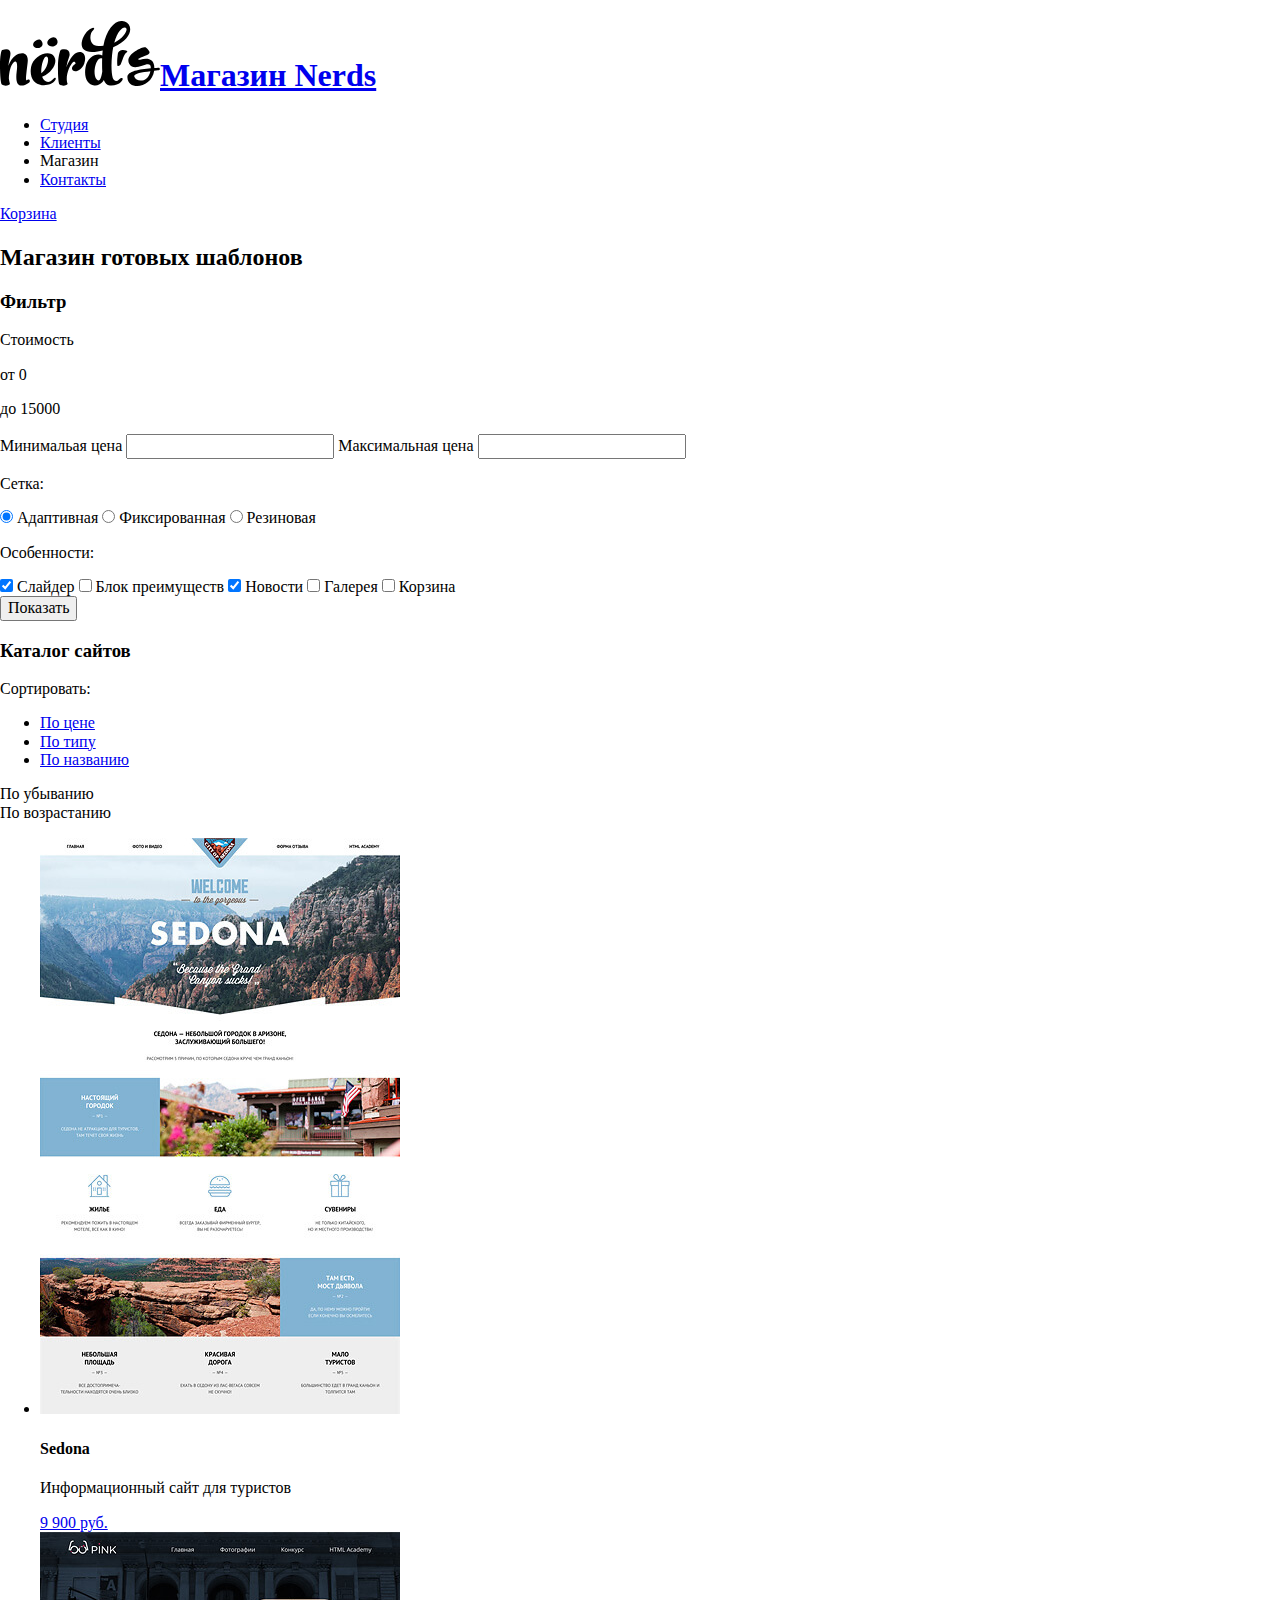
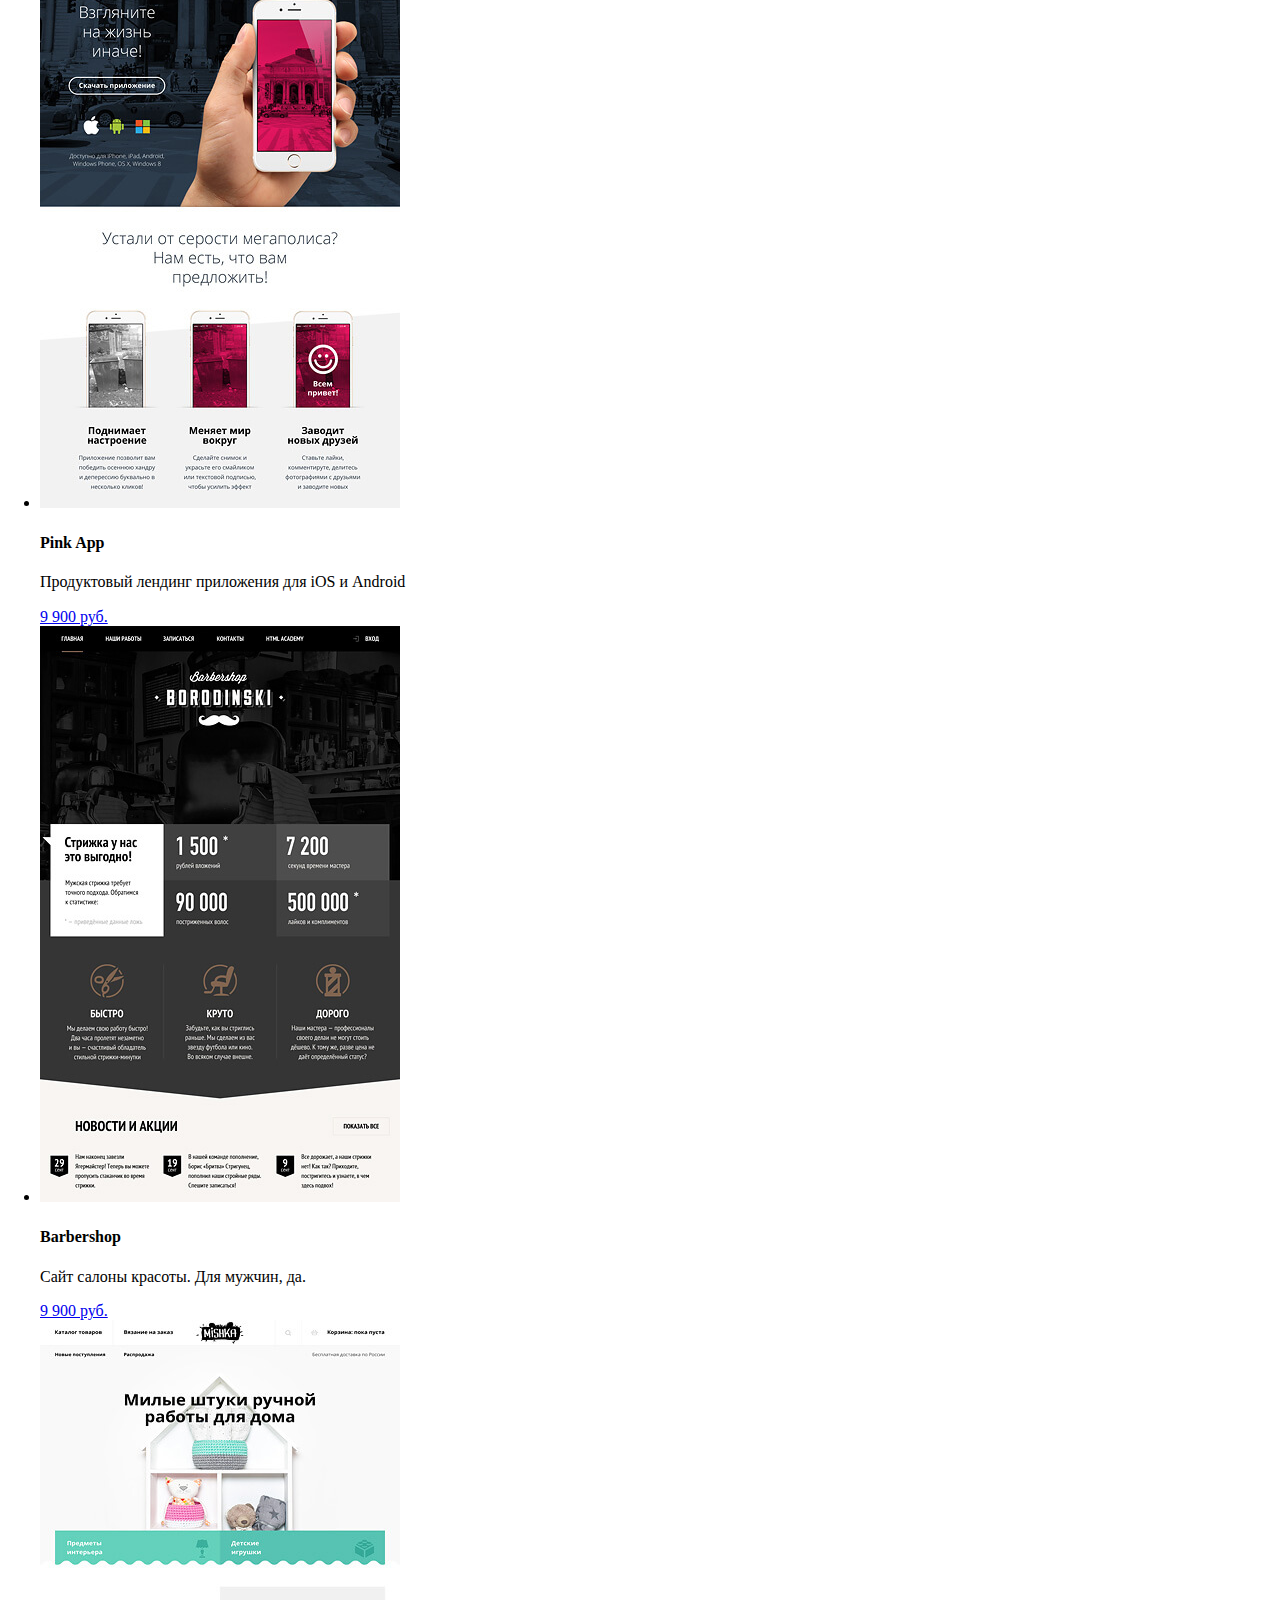
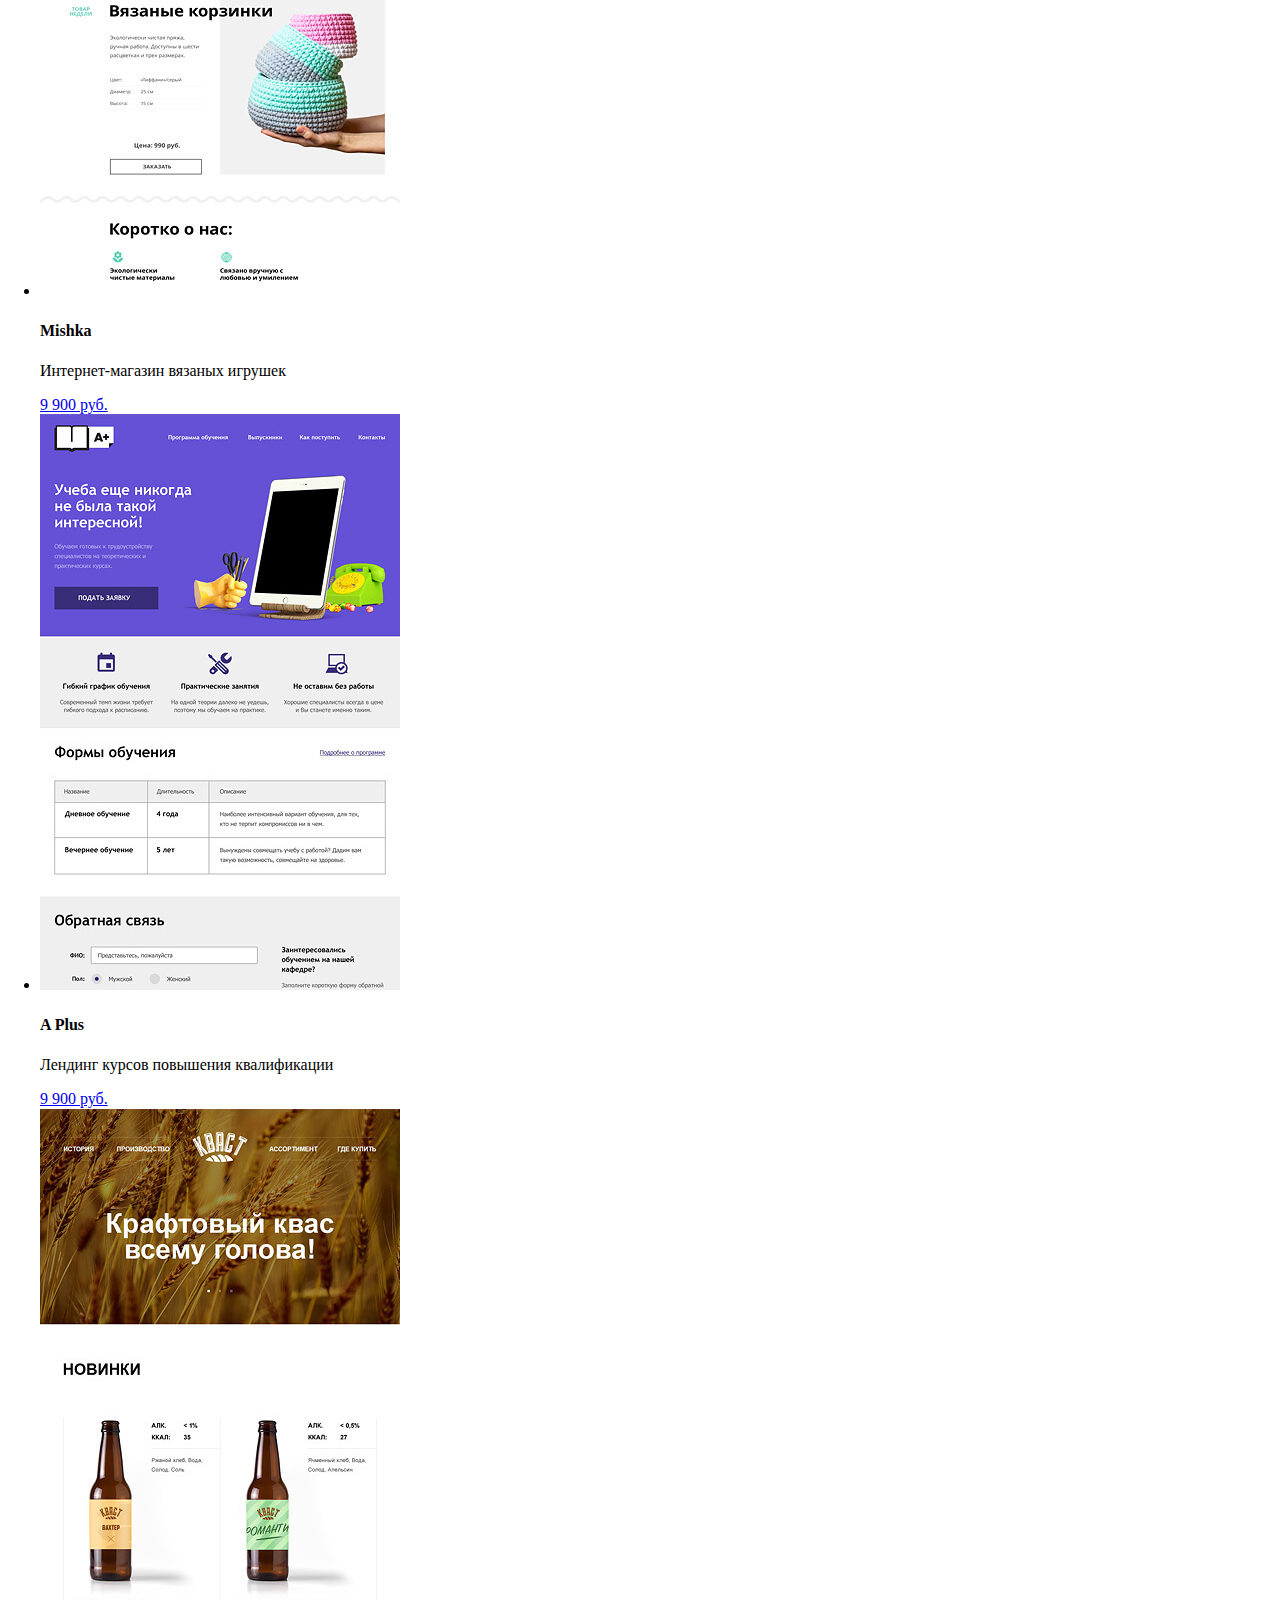
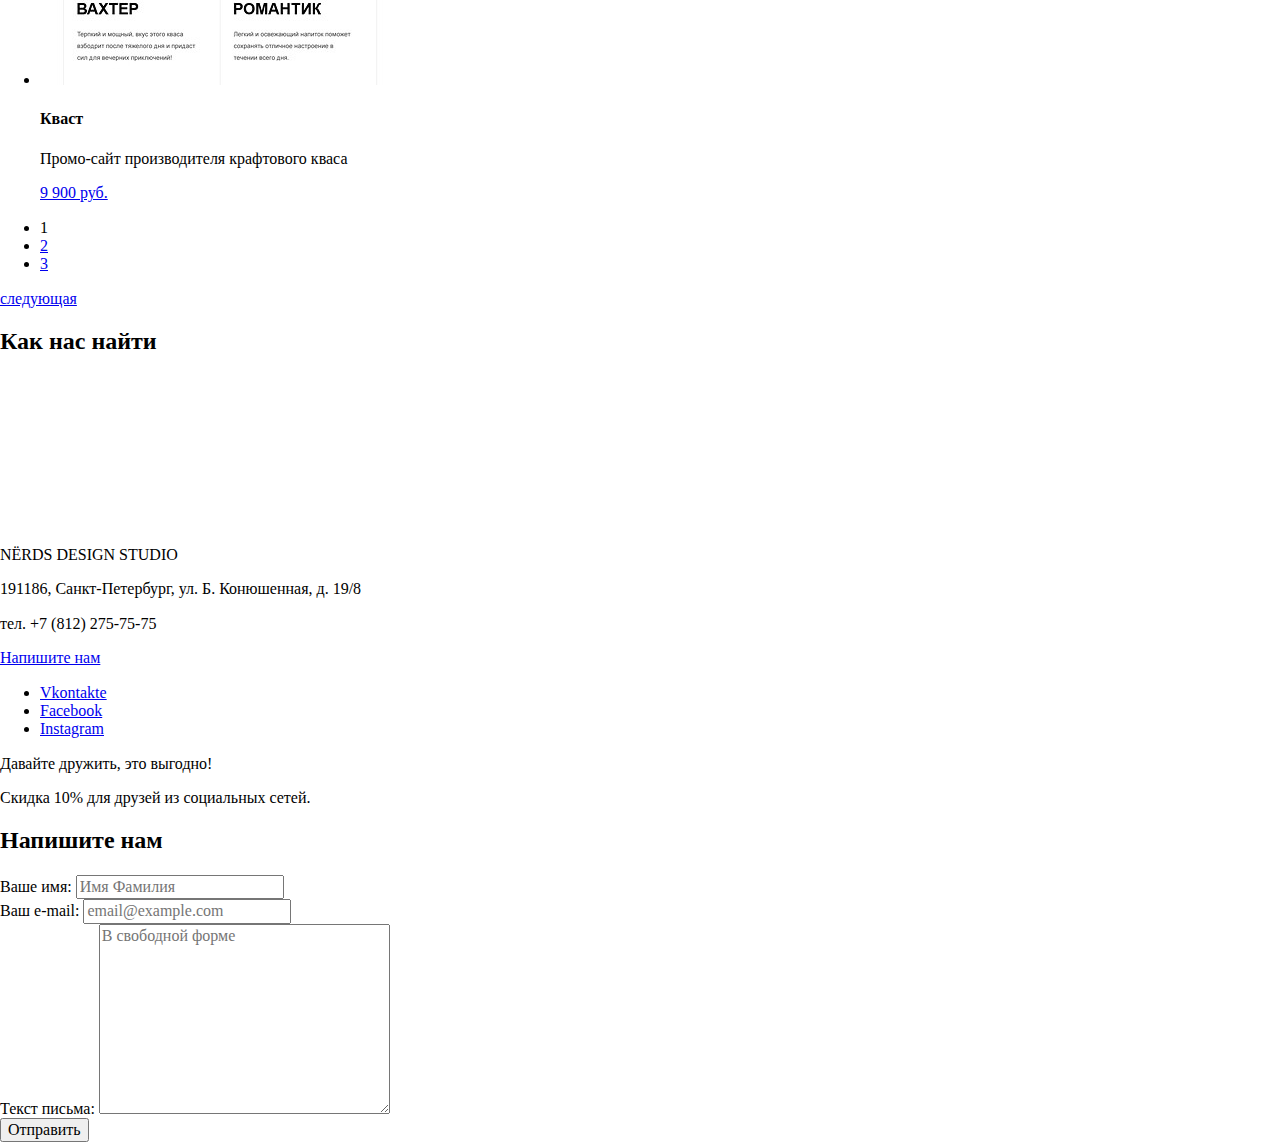
==== catalog.html @ 19f75796 "Сделал разметку" ====
<!DOCTYPE html>
<html lang="en">
<head>
  <meta charset="UTF-8">
  <title>Catalog</title>
  <link rel="stylesheet" href="css/normalize.css">
  <link rel="stylesheet" href="css/style.css">
</head>
<body>
  <header class="main-header">
    <h1 class="main-logo">
      <a href="index.html" class="main-logo-link"><img src="img/icons/nerds-logo.svg" alt="nerds"><span class="visually-hidden">Магазин Nerds</span></a>
    </h1>
    <nav class="main-navigation">
      <ul>
        <li><a href="#">Студия</a></li>
        <li><a href="#">Клиенты</a></li>
        <li><a>Магазин</a></li>
        <li><a href="#">Контакты</a></li>
      </ul>
    </nav>
    <div class="cart">
      <a href="#" class="cart-link">Корзина</a>
    </div>
    <h2 class="catalog-head">Магазин готовых шаблонов</h2>
  </header>
  <main class="catalog-main">
    <section class="filter">
      <h3 class="visually-hidden">Фильтр</h3>
      <form action="https://echo.htmlacademy.ru" method="post" class="filter-form">
        <div class="filter-block">
          <p class="filter-category-name">Стоимость</p>
          <div class="filter-price-slider">
            <div class="price-slider" id="range-slider"></div>
          </div>
          <div class="price-output">
            <p>от <span id="min-price">0</span></p>
            <p>до <span id="max-price">15000</span></p>
          </div>
          <div class="visually-hidden">
            <label for="min-price-value">Минимальая цена</label>
            <input type="text" id="min-price-value" name="min-price-value" tabindex="-1">
            <label for="max-price-value">Максимальная цена</label>
            <input type="text" id="max-price-value" name="max-price-value" tabindex="-1">
          </div>
        </div>
        <div class="filter-block">
          <p class="filter-category-name">Сетка:</p>
          <div class="filter-grid">
            <input type="radio" class="visually-hidden" id="adaptiv" name="grid" value="adaptiv" checked>
            <label for="adaptiv">Адаптивная</label>
            <input type="radio" class="visually-hidden" id="fix" name="grid" value="fix">
            <label for="fix">Фиксированная</label>
            <input type="radio" class="visually-hidden" id="elastic" name="grid" value="elastic">
            <label for="elastic">Резиновая</label>
          </div>
        </div>
        <div class="filter-block">
          <p class="filter-category-name">Особенности:</p>
          <div class="filter-features">
            <input type="checkbox" class="visually-hidden" id="slider" name="features" value="slider" checked>
            <label for="slider">Слайдер</label>
            <input type="checkbox" class="visually-hidden" id="advantages" name="features" value="advantages">
            <label for="advantages">Блок преимуществ</label>
            <input type="checkbox" class="visually-hidden" id="news" name="features" value="news" checked>
            <label for="news">Новости</label>
            <input type="checkbox" class="visually-hidden" id="gallery" name="features" value="gallery">
            <label for="gallery">Галерея</label>
            <input type="checkbox" class="visually-hidden" id="cart" name="features" value="cart">
            <label for="cart">Корзина</label>
          </div>
        </div>
        <button type="submit" class="button filter-button">Показать</button>
      </form>
    </section>
    <section class="catalog-section">
      <h3 class="visually-hidden">Каталог сайтов</h3>
      <div class="catalog-nav">
        <p>Сортировать:</p>
        <ul class="catalog-nav-block">
          <li><a href="#">По цене</a></li>
          <li><a href="#">По типу</a></li>
          <li><a href="#">По названию</a></li>
        </ul>
        <div class="sort-method">
          <div class="sort-method-top">
            <span class="visually-hidden">По убыванию</span>
          </div>
          <div class="sort-method-button">
            <span class="visually-hidden">По возрастанию</span>
          </div>
        </div>
      </div>
      <ul class="catalog-items">
        <li>
          <div class="item-head">
            
          </div>
          <div class="item-img">
            <img src="img/img-sedona.jpg" alt="Sedona" width="360" height="576">
          </div>
          <div class="item-about display-none">
            <h4 class="item-name">Sedona</h4>
            <p>Информационный сайт  для туристов</p>
            <a href="#" class="button item-button">9 900 руб.</a>
          </div>
        </li>
        <li>
          <div class="item-head">
            
          </div>
          <div class="item-img">
            <img src="img/img-pink.jpg" alt="Pink" width="360" height="576">
          </div>
          <div class="item-about display-none">
            <h4 class="item-name">Pink App</h4>
            <p>Продуктовый лендинг приложения для iOS и Android</p>
            <a href="#" class="button item-button">9 900 руб.</a>
          </div>
        </li>
        <li>
          <div class="item-head">
            
          </div>
          <div class="item-img">
            <img src="img/img-barbershop.jpg" alt="Borodinski" width="360" height="576">
          </div>
          <div class="item-about display-none">
            <h4 class="item-name">Barbershop</h4>
            <p>Сайт салоны красоты. Для мужчин, да.</p>
            <a href="#" class="button item-button">9 900 руб.</a>
          </div>
        </li>
        <li>
          <div class="item-head">
            
          </div>
          <div class="item-img">
            <img src="img/img-mishka.jpg" alt="Mishka" width="360" height="576">
          </div>
          <div class="item-about display-none">
            <h4 class="item-name">Mishka</h4>
            <p>Интернет-магазин  вязаных игрушек</p>
            <a href="#" class="button item-button">9 900 руб.</a>
          </div>
        </li>
        <li>
          <div class="item-head">
            
          </div>
          <div class="item-img">
            <img src="img/img-aplus.jpg" alt="A Plus" width="360" height="576">
          </div>
          <div class="item-about display-none">
            <h4 class="item-name">A Plus</h4>
            <p>Лендинг курсов повышения квалификации</p>
            <a href="#" class="button item-button">9 900 руб.</a>
          </div>
        </li>
        <li>
          <div class="item-head">
            
          </div>
          <div class="item-img">
            <img src="img/img-kvast.jpg" alt="КВАСТ" width="360" height="576">
          </div>
          <div class="item-about display-none">
            <h4 class="item-name">Кваст</h4>
            <p>Промо-сайт производителя крафтового кваса</p>
            <a href="#" class="button item-button">9 900 руб.</a>
          </div>
        </li>
      </ul>
      <div class="pages">
        <ul class="pages-list">
          <li class="current-page"><a>1</a></li>
          <li><a href="#">2</a></li>
          <li><a href="#">3</a></li>
        </ul>
        <a href="#" class="button next-page">следующая</a>
      </div>
    </section>
    <section class="contacts">
      <h2 class="visually-hidden">Как нас найти</h2>
      <div class="map">
        <iframe src="https://www.google.com/maps/embed?pb=!1m18!1m12!1m3!1d999.3084626864289!2d30.322612878184927!3d59.93849848960797!2m3!1f0!2f0!3f0!3m2!1i1024!2i768!4f13.1!3m3!1m2!1s0x4696310fca145cc1%3A0x42b32648d8238007!2z0JHQvtC70YzRiNCw0Y8g0JrQvtC90Y7RiNC10L3QvdCw0Y8g0YPQuy4sIDE5LzgsINCh0LDQvdC60YIt0J_QtdGC0LXRgNCx0YPRgNCzLCAxOTExODY!5e0!3m2!1sru!2sru!4v1552048610243" style="border:0" allowfullscreen></iframe>
      </div>
      <div class="write-us">
        <p>NЁRDS DESIGN STUDIO</p>
        <p>191186, Санкт-Петербург, ул. Б. Конюшенная, д. 19/8</p>
        <p>тел. +7 (812) 275-75-75</p>
        <a href="#" class="button">Напишите нам</a>
      </div>
    </section>
  </main>
  <footer class="footer">
    <ul class="footer-social footer-block">
      <li>
        <a href="#"><span class="visually-hidden">Vkontakte</span></a>
      </li>
      <li>
        <a href="#"><span class="visually-hidden">Facebook</span></a>
      </li>
      <li>
        <a href="#"><span class="visually-hidden">Instagram</span></a>
      </li>
    </ul>
    <div class="footer-block">
      <p>Давайте дружить, это выгодно!</p>
      <p>Скидка 10% для друзей из социальных сетей.</p>
    </div>
  </footer>
  <section class="modal display-none">
    <h2 class="modal-head">Напишите нам</h2>
    <form action="https://echo.htmlacademy.ru" method="post" class="modal-form">
      <div class="modal-block">
        <label for="user-name" class="madal-label">Ваше имя:</label>
        <input type="text" id="user-name" name="user-name" placeholder="Имя Фамилия" class="modal-input">
      </div>
      <div class="modal-block">
        <label for="user-email" class="modal-label">Ваш e-mail:</label>
        <input type="email" id="user-email" name="user-email" placeholder="email@example.com" class="modal-input">
      </div>
      <div class="modal-block">
        <label for="user-message" class="modal-label">Текст письма:</label>
        <textarea name="user-message" id="user-message" cols="30" rows="10" placeholder="В свободной форме"></textarea>
      </div>
      <button type="submit" class="button modal-block" id="modal-button">Отправить</button>
    </form>
  </section>
</body>
</html>
---- css/style.css ----
@import url('https://fonts.googleapis.com/css?family=Roboto:400,500,700&subset=cyrillic');
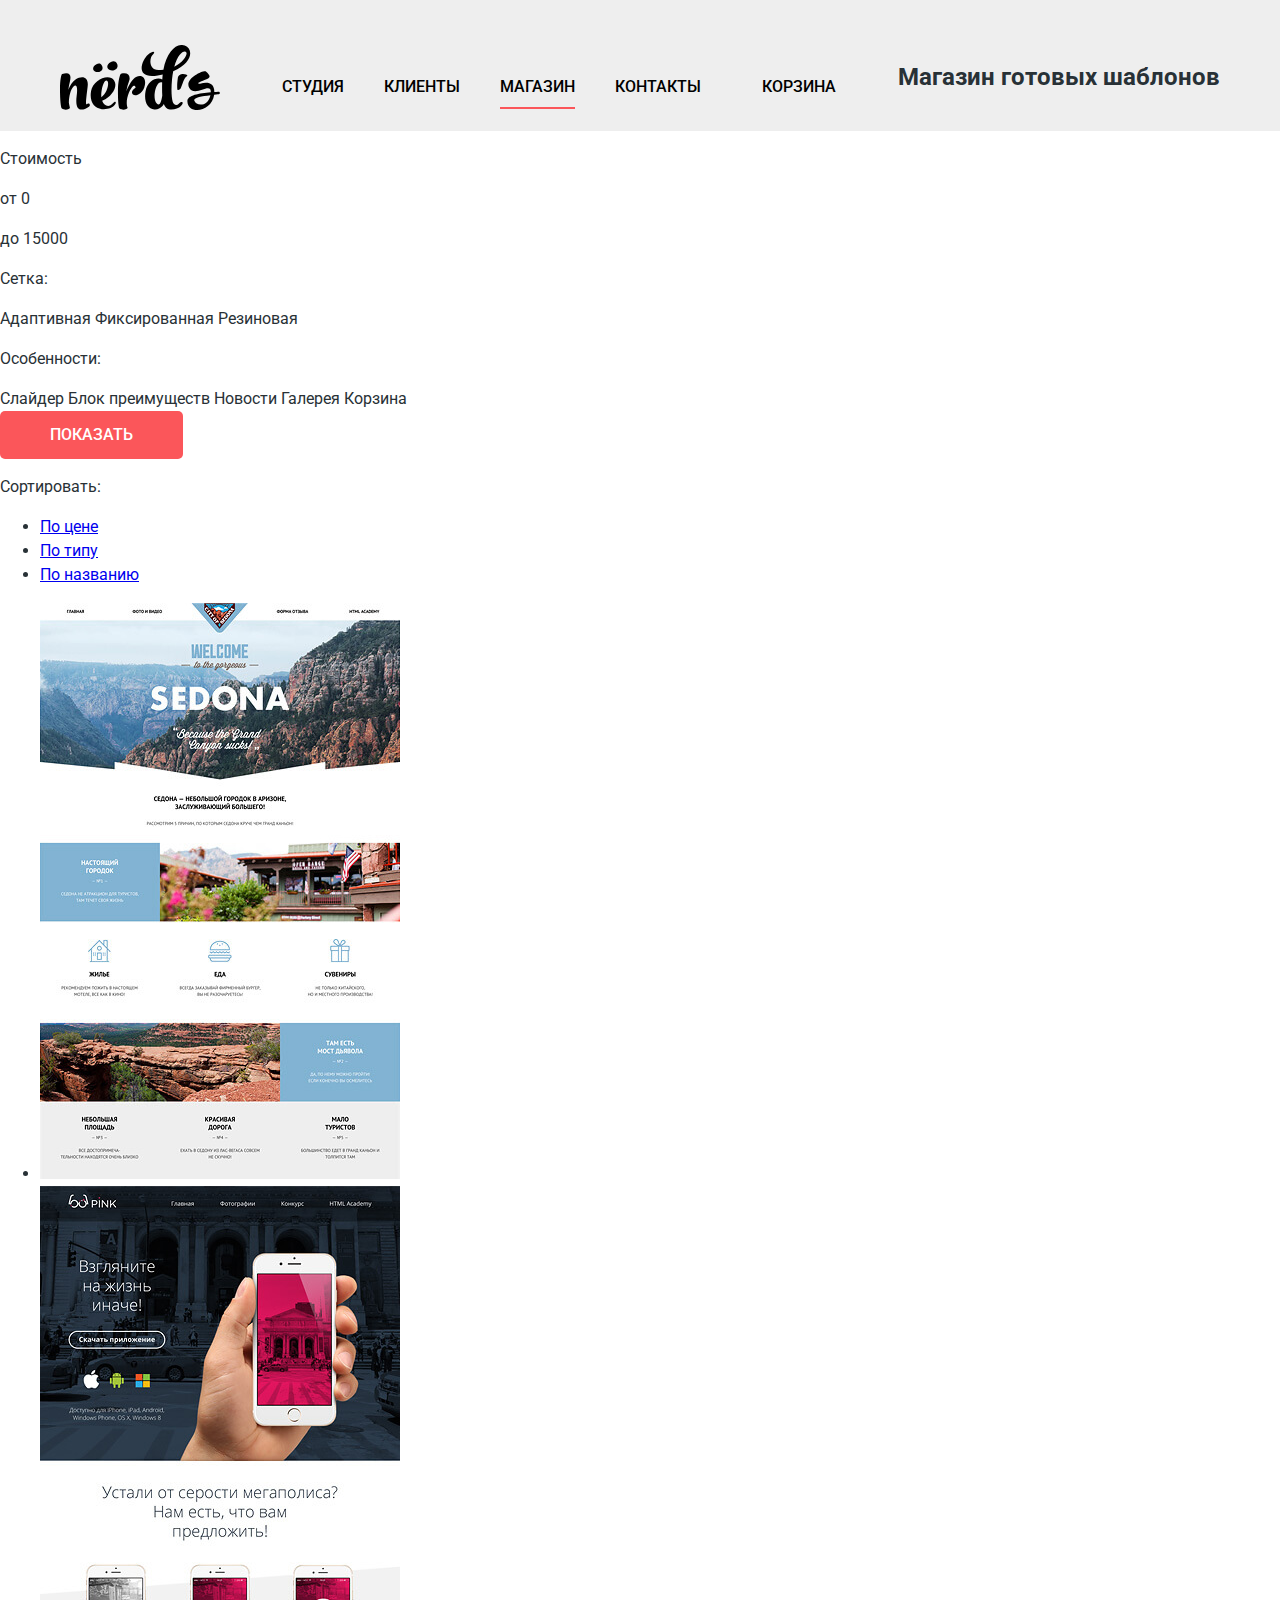
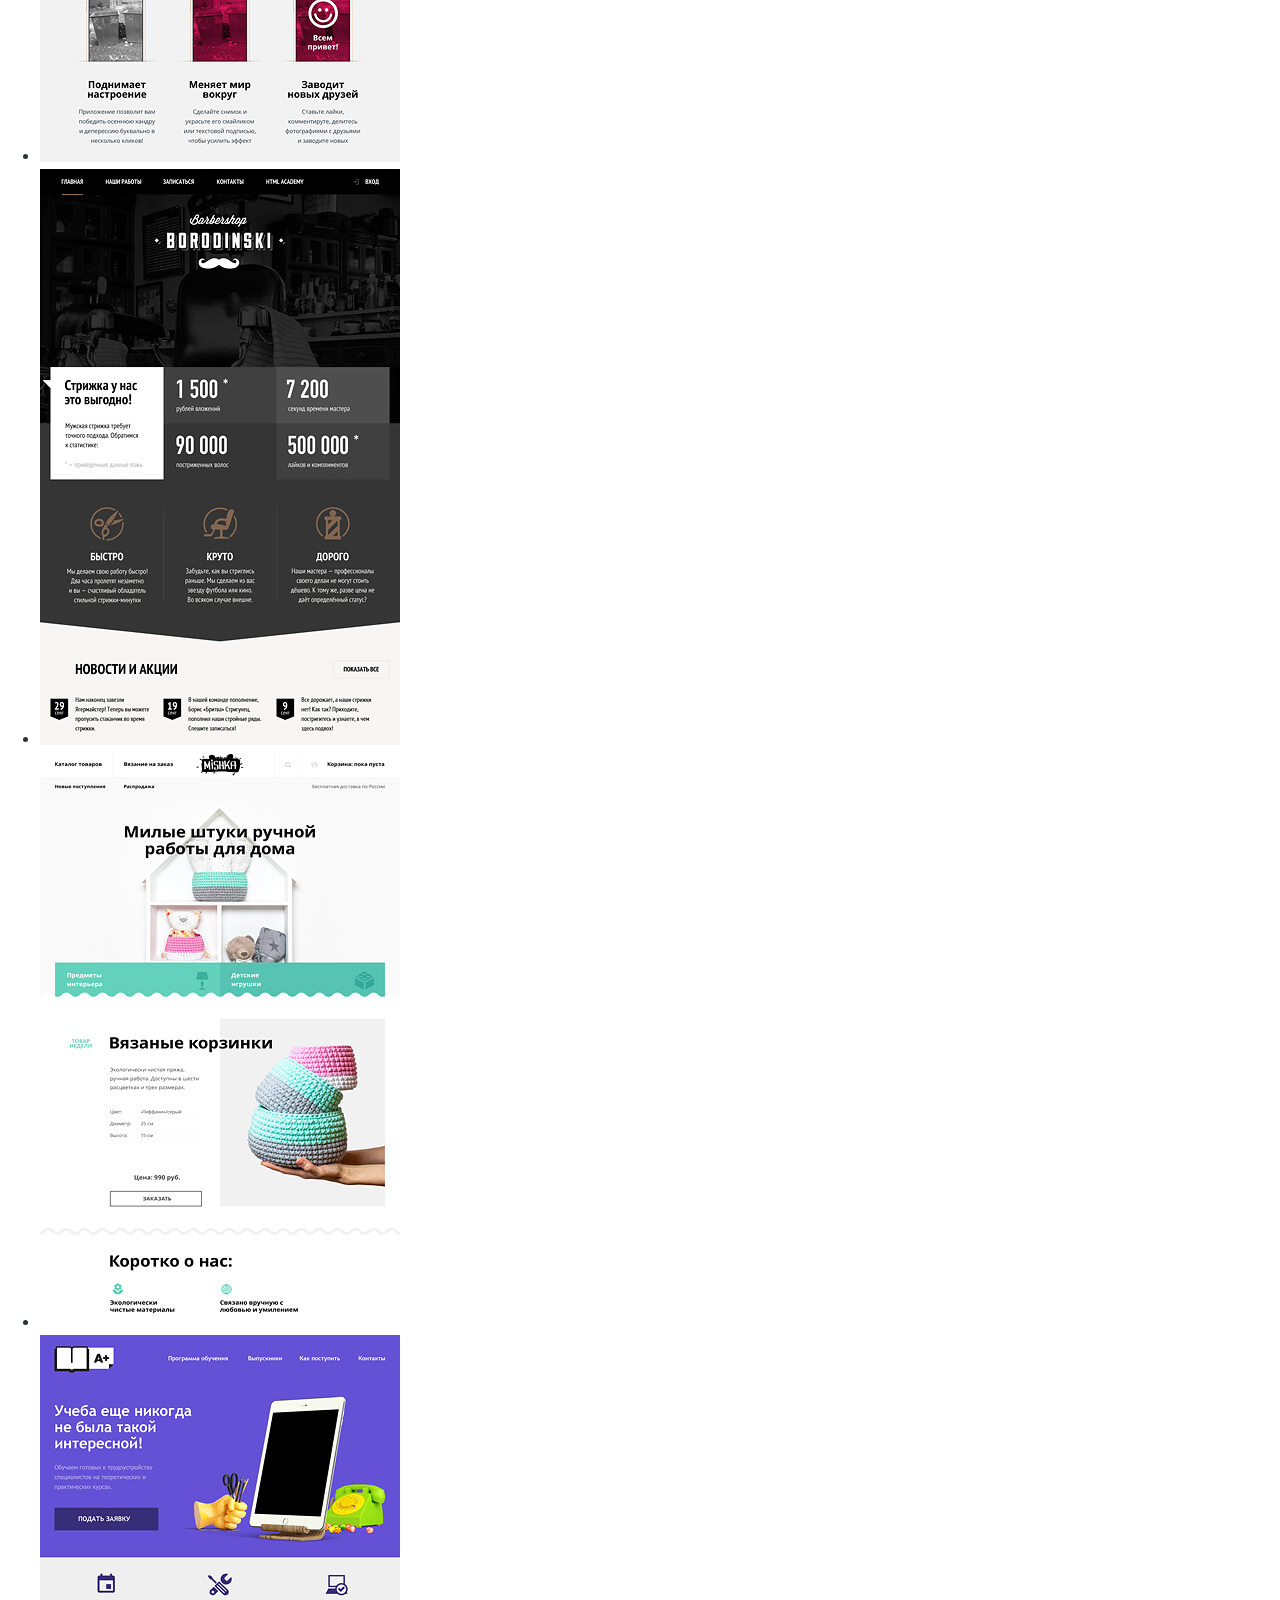
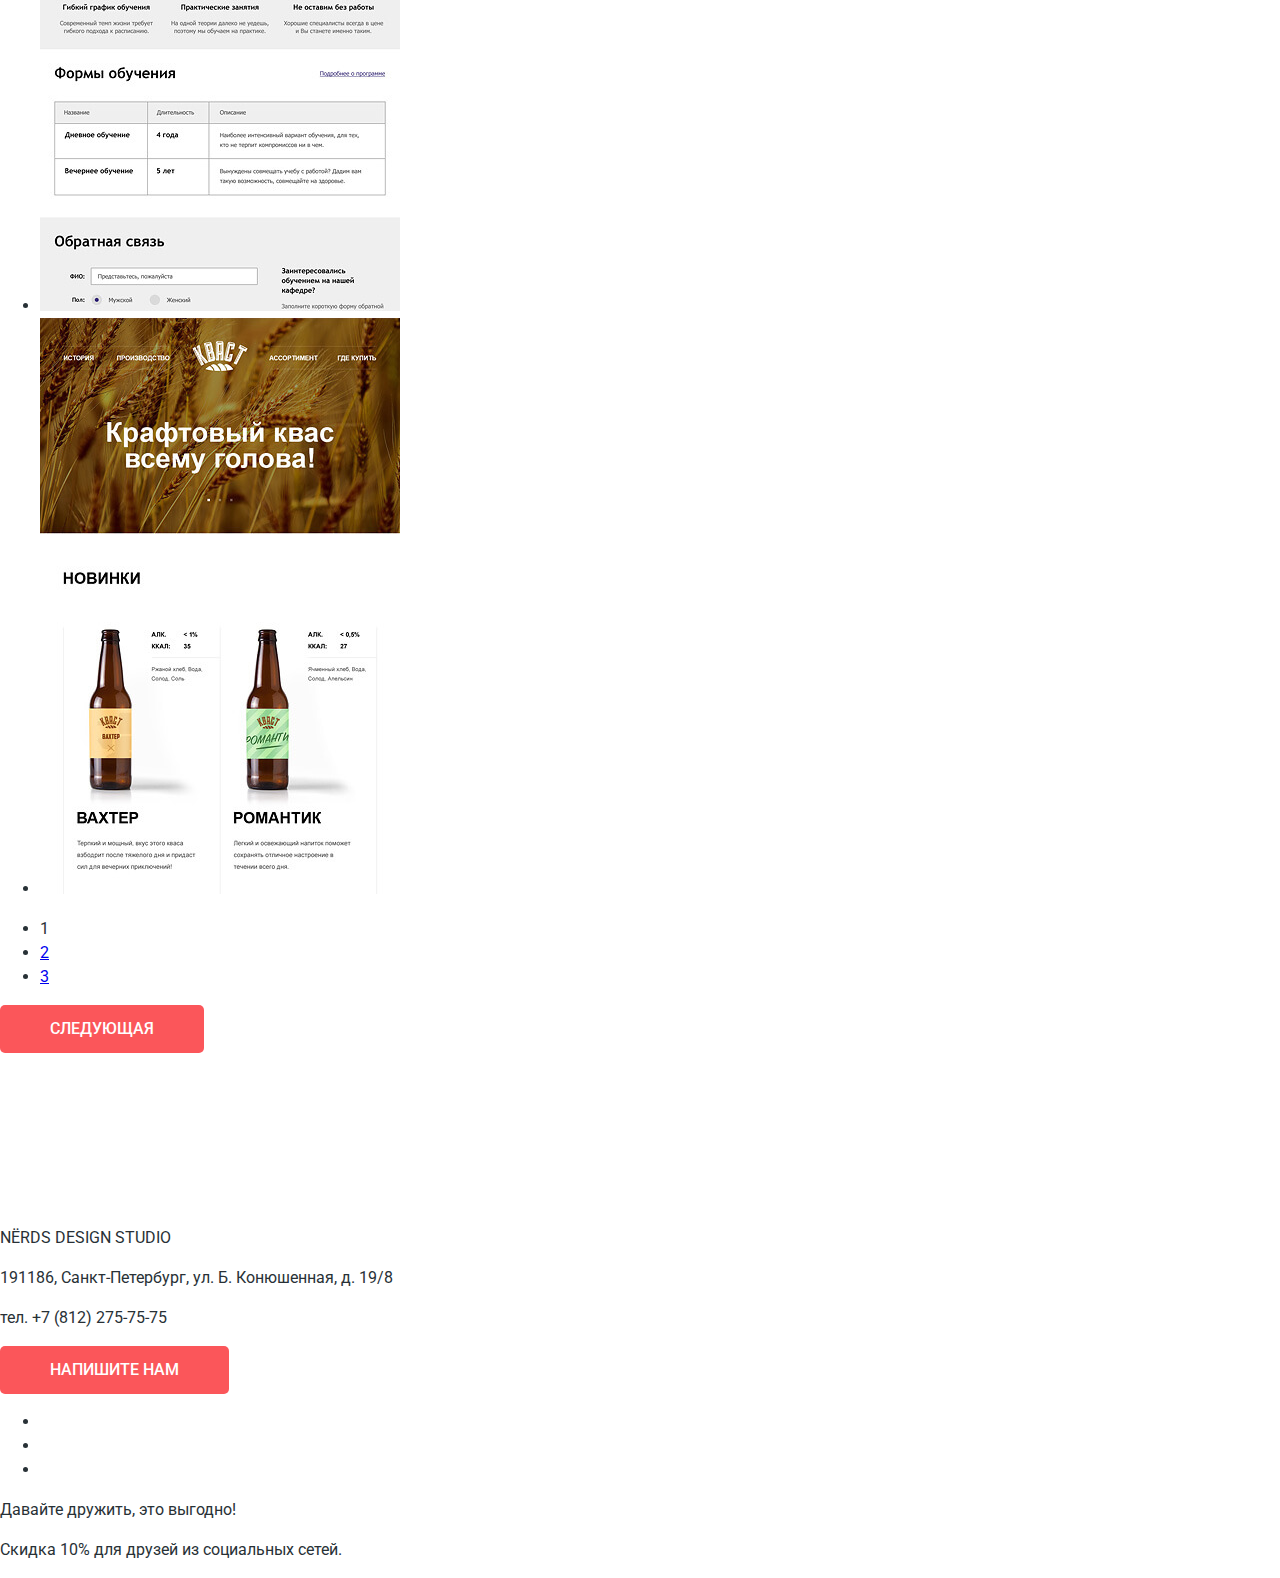
==== commit b6951f51: "Оформил шапку и слайдер" ====
--- a/catalog.html
+++ b/catalog.html
@@ -8,21 +8,23 @@
 </head>
 <body>
   <header class="main-header">
-    <h1 class="main-logo">
-      <a href="index.html" class="main-logo-link"><img src="img/icons/nerds-logo.svg" alt="nerds"><span class="visually-hidden">Магазин Nerds</span></a>
-    </h1>
-    <nav class="main-navigation">
-      <ul>
-        <li><a href="#">Студия</a></li>
-        <li><a href="#">Клиенты</a></li>
-        <li><a>Магазин</a></li>
-        <li><a href="#">Контакты</a></li>
-      </ul>
-    </nav>
-    <div class="cart">
-      <a href="#" class="cart-link">Корзина</a>
+    <div class="wrapper main-header-wrapper">
+      <h1 class="main-logo">
+        <a href="index.html" class="main-logo-link"><img src="img/icons/nerds-logo.svg" alt="nerds"><span class="visually-hidden">Магазин Nerds</span></a>
+      </h1>
+      <nav class="main-navigation">
+        <ul class="main-navigation-list">
+          <li><a href="#">Студия</a></li>
+          <li><a href="#">Клиенты</a></li>
+          <li class="current-page"><a>Магазин</a></li>
+          <li><a href="#">Контакты</a></li>
+        </ul>
+      </nav>
+      <div class="cart">
+        <a href="#" class="cart-link">Корзина</a>
+      </div>
+      <h2 class="catalog-head">Магазин готовых шаблонов</h2>
     </div>
-    <h2 class="catalog-head">Магазин готовых шаблонов</h2>
   </header>
   <main class="catalog-main">
     <section class="filter">
@@ -173,7 +175,7 @@
       </ul>
       <div class="pages">
         <ul class="pages-list">
-          <li class="current-page"><a>1</a></li>
+          <li class="current-list-page"><a>1</a></li>
           <li><a href="#">2</a></li>
           <li><a href="#">3</a></li>
         </ul>
--- a/css/style.css
+++ b/css/style.css
@@ -1,2 +1,262 @@
 @import url('https://fonts.googleapis.com/css?family=Roboto:400,500,700&subset=cyrillic');
 
+body {
+  margin: 0;
+  padding: 0;
+  font-family: 'Roboto', sans-serif;
+  font-size: 16px;
+  line-height: 24px;
+  color: #283136;
+  position: relative;
+}
+
+.visually-hidden:not(:focus):not(:active),
+input[type="checkbox"].visually-hidden,
+input[type="radio"].visually-hidden {
+  position: absolute;
+  clip: rect(0 0 0 0);
+  -webkit-clip-path: inset(100%);
+  clip-path: inset(100%);
+  overflow: hidden;
+  width: 1px;
+  height: 1px;
+  margin: -1px;
+  padding: 0;
+  border: 0;
+  white-space: nowrap;
+}
+
+.wrapper {
+  width: 1200px;
+  box-sizing: border-box;
+  margin: 0 auto;
+  padding: 0 20px;
+}
+
+.button {
+  display: inline-block;
+  text-decoration: none;
+  text-transform: uppercase;
+  border: none;
+  background-color: #fb565a;
+  color: #fff;
+  border-radius: 5px;
+  box-sizing: border-box;
+  padding: 15px 50px;
+  font-weight: 500;
+  line-height: 18px;
+  transition: all 0.2s;
+}
+
+.button:hover,
+.button:focus {
+  background-color: #e74246;
+}
+
+.button:active {
+  background-color: #d7373b;
+  color: rgba(255, 255, 255, 0.3);
+  box-shadow: inset 0 3px 0 0 rgba(0, 0, 0, 0.1);
+}
+
+.main-header {
+  background-color: #eee;
+}
+
+.main-header-wrapper {
+  display: flex;
+  flex-direction: row;
+  flex-wrap: nowrap;
+  justify-content: space-between;
+  padding-top: 45px;
+  padding-bottom: 20px;
+}
+
+.main-logo {
+  margin: 0;
+  padding: 0;
+}
+
+.main-logo-link {
+  transition: all 0.2s;
+}
+
+.main-logo-link[href]:hover,
+.main-logo-link[href]:focus {
+  opacity: 0.8;
+}
+
+.main-logo-link[href]:active {
+  opacity: 0.3;
+}
+
+.main-navigation-list {
+  margin: 0;
+  padding: 0;
+  list-style: none;
+  display: flex;
+  flex-direction: row;
+  flex-wrap: nowrap;
+}
+
+.main-navigation-list li {
+  margin-right: 40px;
+  padding-bottom: 8px;
+}
+
+.main-navigation-list li:last-child {
+  margin-right: 0;
+}
+
+.main-navigation-list a,
+.cart-link {
+  text-decoration: none;
+  text-transform: uppercase;
+  font-weight: 500;
+  color: #000;
+  transition: all 0.2s;
+}
+
+.main-navigation-list li:hover a,
+.main-navigation-list li:focus a,
+.cart-link:hover,
+.cart-link:focus {
+  color: #fb565a;
+}
+
+.main-navigation-list li:active a,
+.cart-link:active {
+  opacity: 0.3;
+  color: #000;
+}
+
+.current-page {
+  border-bottom: 2px solid #fb565a;
+}
+
+.main-navigation,
+.cart {
+  margin-top: 30px;
+}
+
+.slide:nth-of-type(1) {
+  background-image: url(../img/nerds-index-slide1.png);
+}
+
+.slide:nth-of-type(2) {
+  background-image: url(../img/nerds-index-slide2.png);
+}
+
+.slide:nth-of-type(3) {
+  background-image: url(../img/nerds-index-slide3.png);
+}
+
+.slide {
+  display: flex;
+  flex-direction: column;
+  background-repeat: no-repeat;
+  background-position: right top;
+}
+
+.slide-head,
+.slide-description {
+  margin: 0;
+  padding: 0;
+}
+
+.slide-head {
+  font-weight: 500;
+  font-size: 55px;
+  line-height: 55px;
+  margin-bottom: 30px;
+  width: 560px;
+  margin-top: 60px;
+  color: #000;
+}
+
+.slide-description {
+  width: 460px;
+  margin-bottom: 40px;
+}
+
+.slide-button {
+  margin-bottom: 80px;
+}
+
+.slider-wrapper {
+  background-color: #eee;
+}
+
+.slider-button {
+  display: inline-block;
+  width: 18px;
+  height: 18px;
+  box-sizing: border-box;
+  border-radius: 50%;
+  background-color: #fff;
+  border: none;
+  position: relative;
+  margin-right: 10px;
+  cursor: pointer;
+}
+
+.slider-button:last-child {
+  margin-right: 0;
+}
+
+.currnet-slider-button::after {
+  content: '';
+  display: block;
+  position: absolute;
+  box-sizing: border-box;
+  width: 8px;
+  height: 8px;
+  border: 2px solid #c1c1c1;
+  border-radius: 50%;
+  top: 5px;
+  left: 5px;
+}
+
+.slider {
+  position: relative;
+}
+
+.slider-nav {
+  position: absolute;
+  bottom: 90px;
+  left: 0;
+  transform: translateX(600px)
+}
+
+
+
+
+
+.display-none {
+  display: none;
+}
+
+
+
+
+
+
+
+
+
+
+
+
+
+
+
+
+
+
+
+
+
+
+
+
+
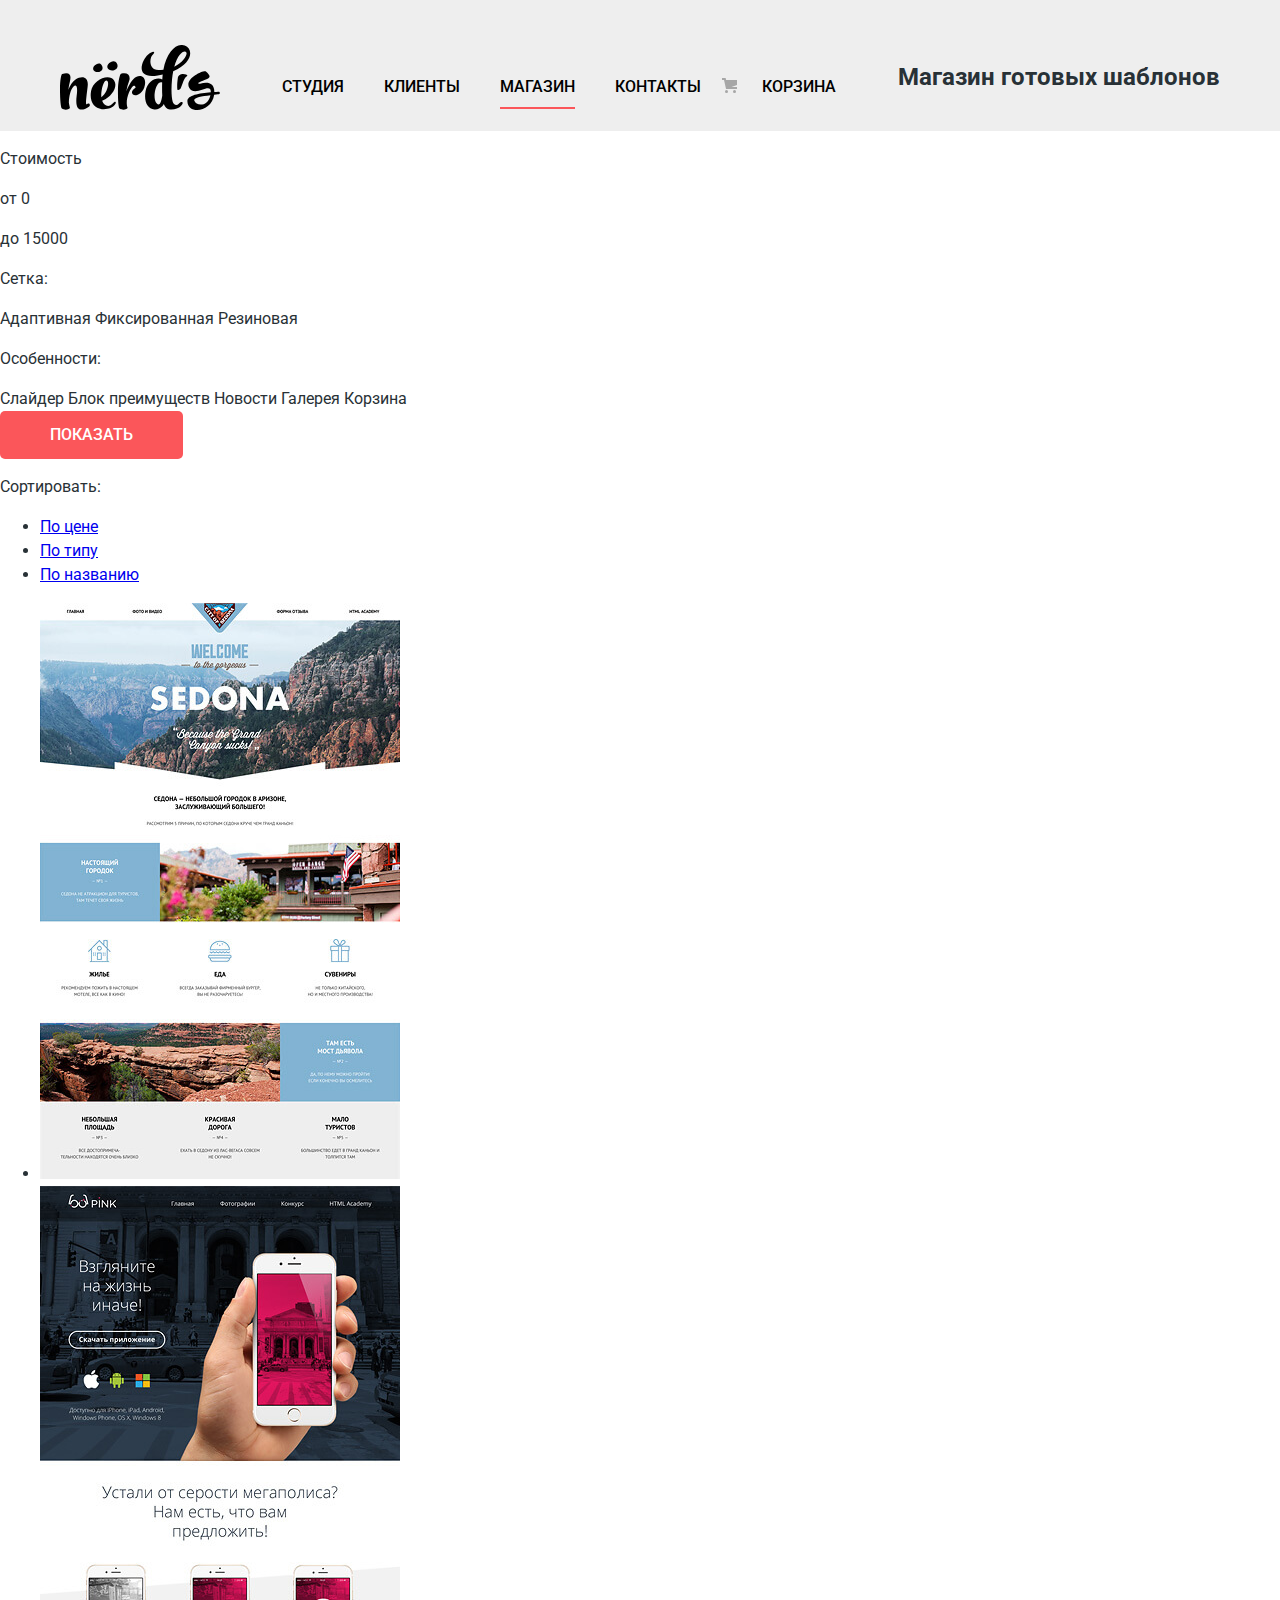
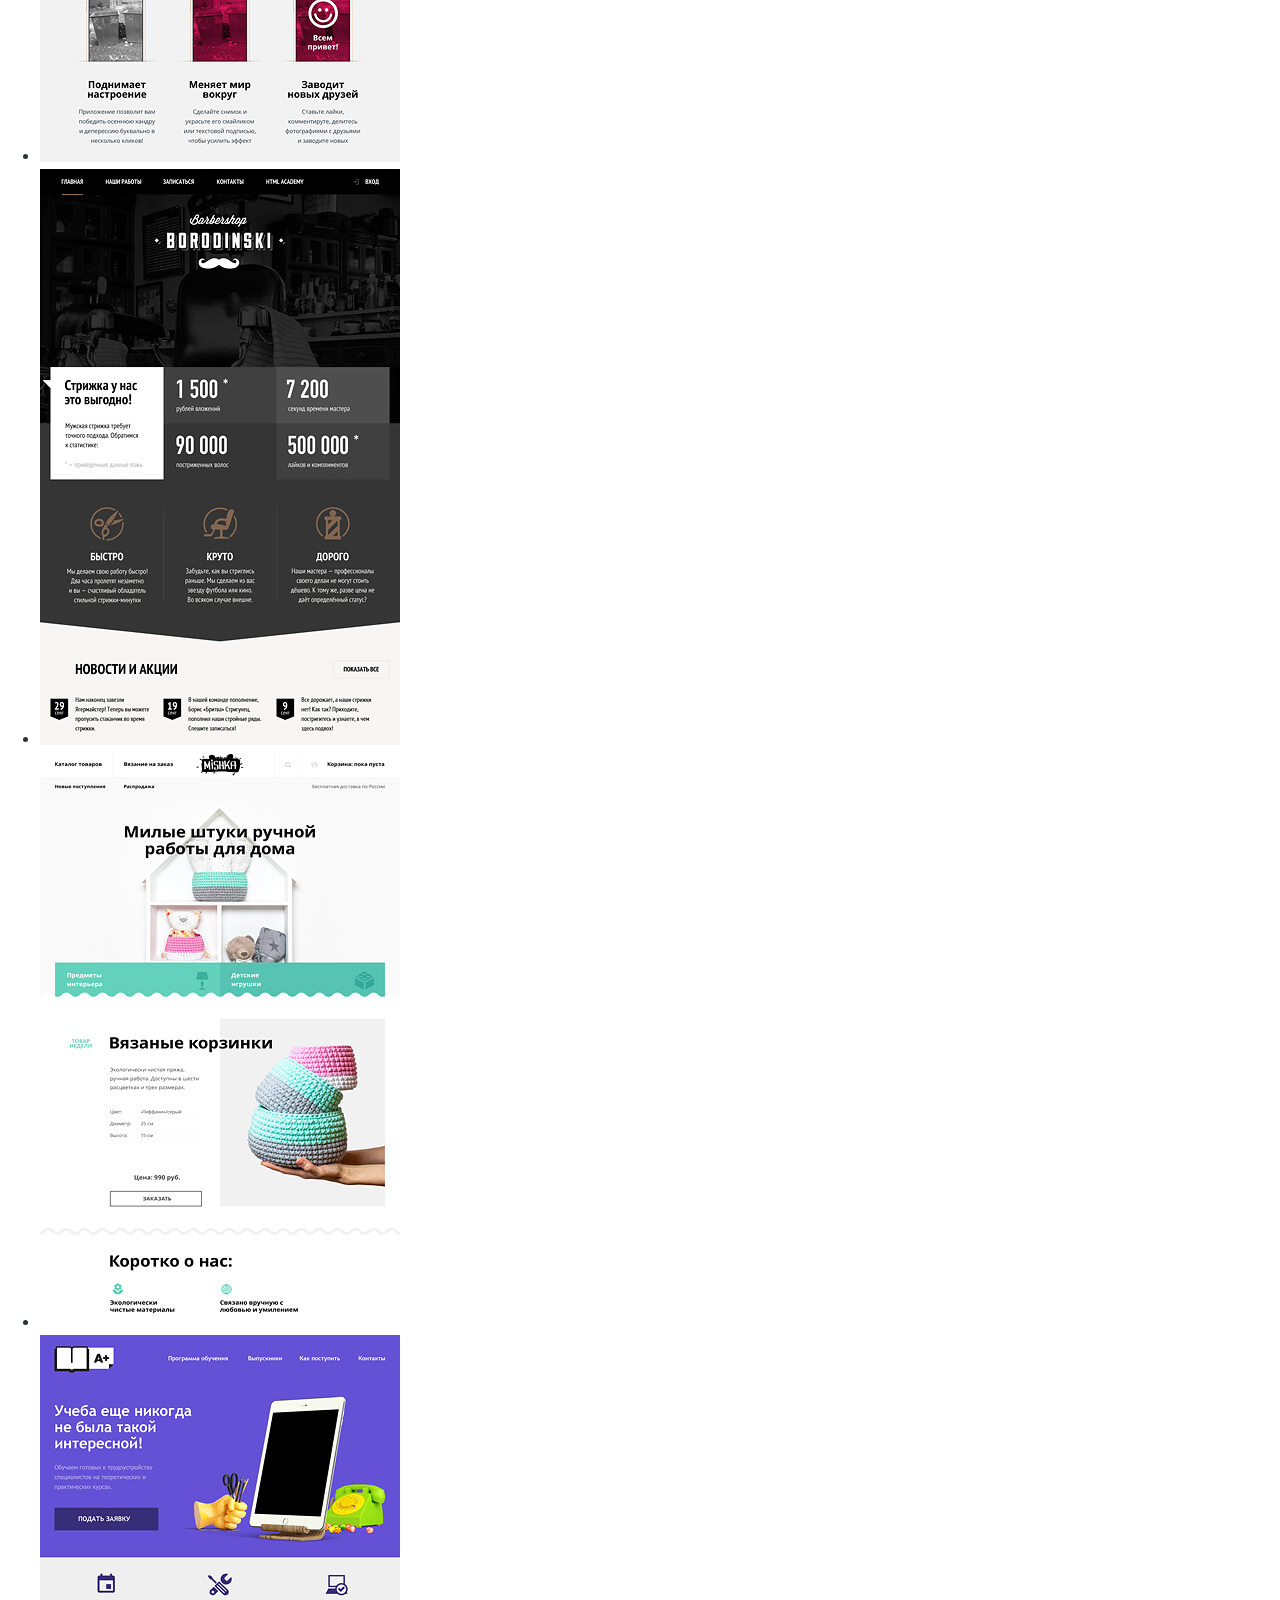
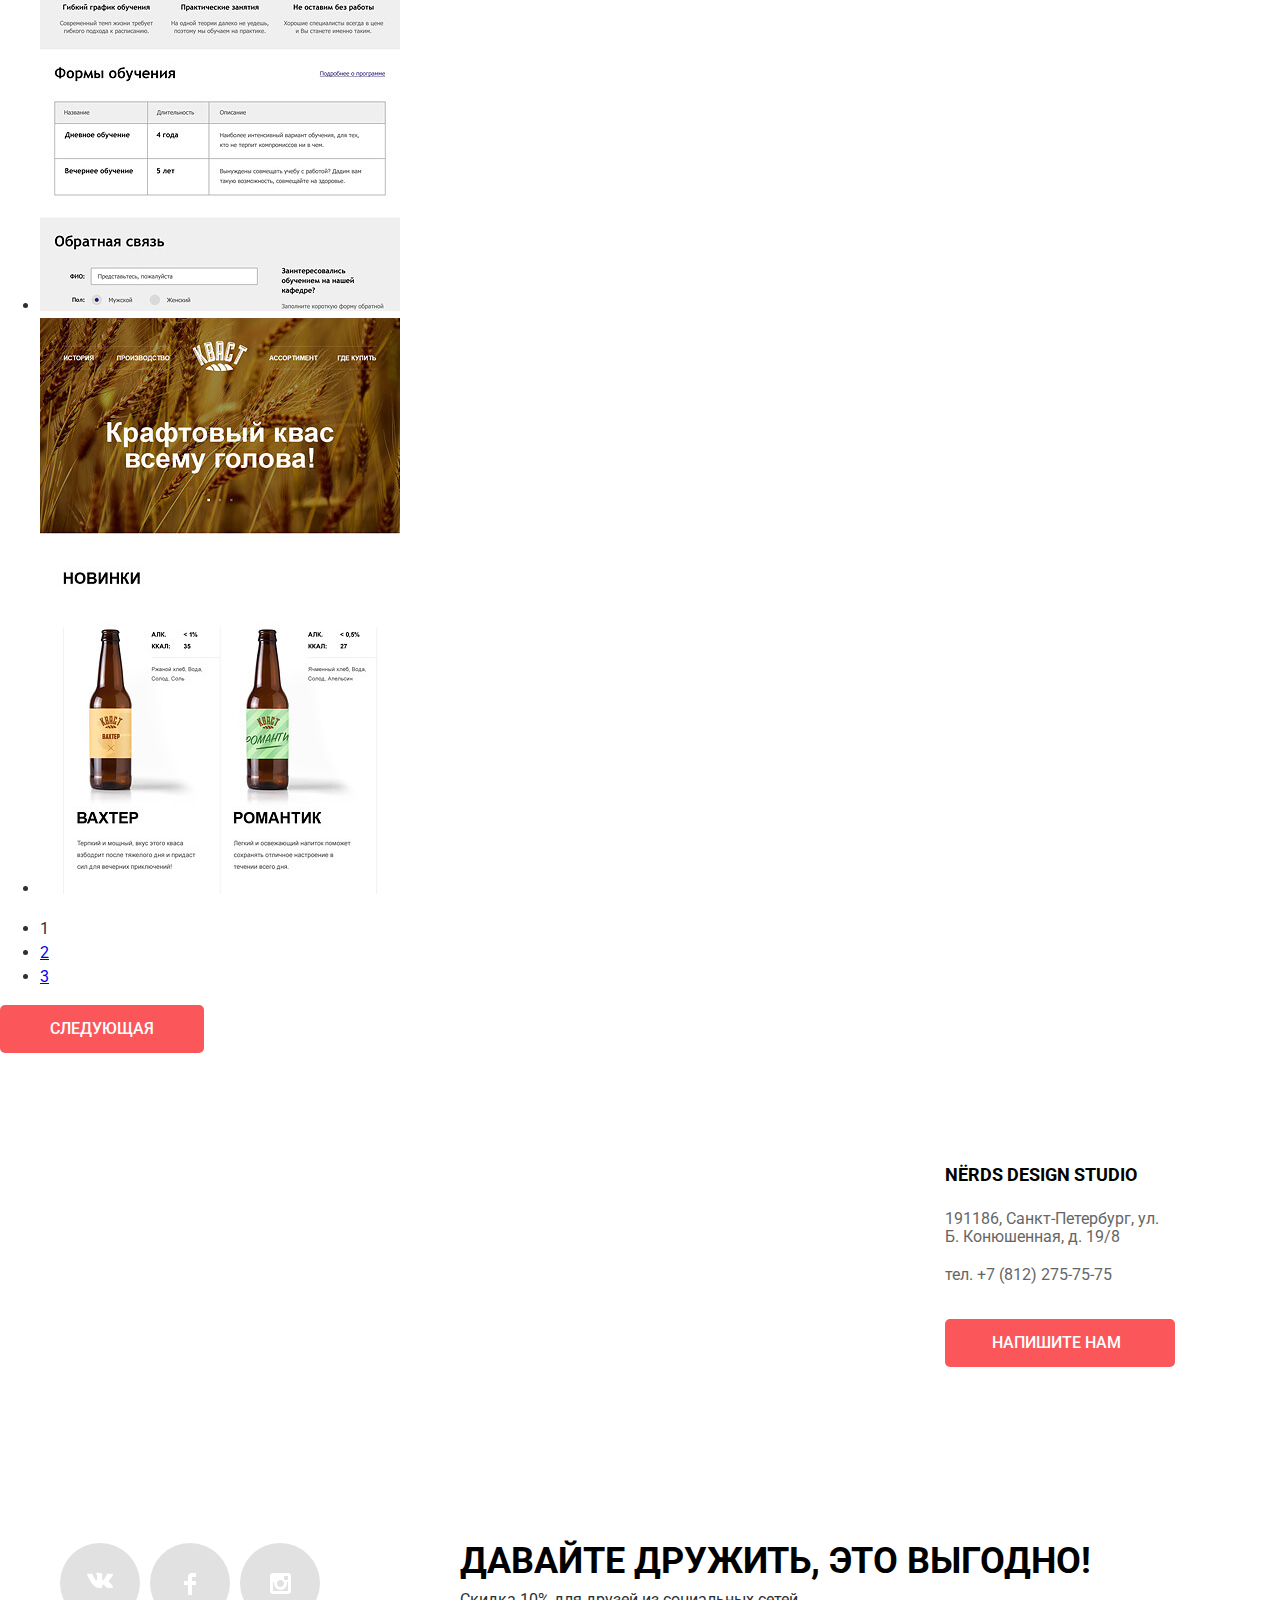
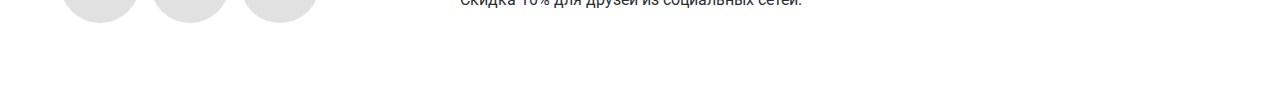
==== commit e1156c2b: "Стилизовал модалку" ====
--- a/catalog.html
+++ b/catalog.html
@@ -186,49 +186,63 @@
       <h2 class="visually-hidden">Как нас найти</h2>
       <div class="map">
         <iframe src="https://www.google.com/maps/embed?pb=!1m18!1m12!1m3!1d999.3084626864289!2d30.322612878184927!3d59.93849848960797!2m3!1f0!2f0!3f0!3m2!1i1024!2i768!4f13.1!3m3!1m2!1s0x4696310fca145cc1%3A0x42b32648d8238007!2z0JHQvtC70YzRiNCw0Y8g0JrQvtC90Y7RiNC10L3QvdCw0Y8g0YPQuy4sIDE5LzgsINCh0LDQvdC60YIt0J_QtdGC0LXRgNCx0YPRgNCzLCAxOTExODY!5e0!3m2!1sru!2sru!4v1552048610243" style="border:0" allowfullscreen></iframe>
-      </div>
-      <div class="write-us">
-        <p>NЁRDS DESIGN STUDIO</p>
-        <p>191186, Санкт-Петербург, ул. Б. Конюшенная, д. 19/8</p>
-        <p>тел. +7 (812) 275-75-75</p>
-        <a href="#" class="button">Напишите нам</a>
+        <div class="write-us wrapper">
+          <div class="write-us-block">
+            <p class="write-us-title">NЁRDS DESIGN STUDIO</p>
+            <p class="write-us-adress">191186, Санкт-Петербург, ул. Б. Конюшенная, д. 19/8</p>
+            <p class="write-us-tel">тел. +7 (812) 275-75-75</p>
+            <a href="#" class="button write-us-button">Напишите нам</a>
+          </div>
+        </div>
       </div>
     </section>
   </main>
-  <footer class="footer">
-    <ul class="footer-social footer-block">
+  <footer class="footer wrapper">
+    <ul class="footer-social">
       <li>
-        <a href="#"><span class="visually-hidden">Vkontakte</span></a>
+        <a href="#" class="footer-social-link">
+          <span class="visually-hidden">Vkontakte</span>
+          <svg xmlns="http://www.w3.org/2000/svg" width="26" height="15" viewBox="0 0 26 15"><path fill="#FFF" d="M16.138 11.51c.956-.309 2.18 2.04 3.483 2.939.978.681 1.727.534 1.727.534l3.473-.05s1.815-.112.957-1.554c-.071-.12-.503-1.069-2.585-3.022-2.177-2.043-1.882-1.712.739-5.244 1.597-2.153 2.236-3.468 2.036-4.028-.192-.539-1.365-.399-1.365-.399L20.69.713c-.381.001-.704.119-.851.515-.003.004-.621 1.666-1.445 3.079-1.741 2.989-2.436 3.148-2.724 2.961-.661-.433-.494-1.737-.494-2.664 0-2.897.432-4.105-.846-4.417-.427-.104-.739-.172-1.828-.182-1.392-.021-2.574 0-3.244.329-.445.223-.786.712-.579.74.26.035.843.16 1.155.586.401.552.389 1.789.389 1.789s.229 3.411-.54 3.834c-.528.29-1.25-.302-2.803-3.016-.793-1.388-1.392-2.922-1.392-2.922s-.116-.285-.326-.441c-.25-.185-.6-.244-.6-.244L.848.684S.29.7.085.946c-.182.218-.015.668-.015.668s2.909 6.881 6.203 10.347c3.02 3.182 6.452 2.971 6.452 2.971h1.555s.469-.054.709-.312c.224-.24.214-.691.214-.691s-.031-2.109.935-2.419z"/></svg>
+        </a>
       </li>
       <li>
-        <a href="#"><span class="visually-hidden">Facebook</span></a>
+        <a class="footer-social-link" href="#" >
+          <span class="visually-hidden">Facebook</span>
+          <svg xmlns="http://www.w3.org/2000/svg" width="12" height="22" viewBox="0 0 12 22"><path fill="#FFF" d="M12 4V0H8a4 4 0 0 0-4 4v4H0v4h4v10h4V12h4V8H8V4h4z"/></svg>
+        </a>
       </li>
       <li>
-        <a href="#"><span class="visually-hidden">Instagram</span></a>
+        <a class="footer-social-link" href="#">
+          <span class="visually-hidden">Instagram</span>
+          <svg xmlns="http://www.w3.org/2000/svg" width="21" height="21" viewBox="0 0 21 21"><path fill="#FFF" d="M18 0H3C1.35 0 0 1.35 0 3v15c0 1.65 1.35 3 3 3h15c1.65 0 3-1.35 3-3V3c0-1.65-1.35-3-3-3zm-7.5 7c1.93 0 3.5 1.57 3.5 3.5S12.43 14 10.5 14 7 12.43 7 10.5 8.57 7 10.5 7zM18 18H3V9h1.181A6.504 6.504 0 0 0 4 10.5a6.5 6.5 0 1 0 13 0 6.45 6.45 0 0 0-.181-1.5H18v9zm0-11h-4V3h4v4z"/></svg>
+        </a>
       </li>
     </ul>
     <div class="footer-block">
-      <p>Давайте дружить, это выгодно!</p>
-      <p>Скидка 10% для друзей из социальных сетей.</p>
+      <p class="footer-block-title">Давайте дружить, это выгодно!</p>
+      <p class="footer-block-descr">Скидка 10% для друзей из социальных сетей.</p>
     </div>
   </footer>
-  <section class="modal display-none">
+   <section class="modal display-none">
     <h2 class="modal-head">Напишите нам</h2>
     <form action="https://echo.htmlacademy.ru" method="post" class="modal-form">
-      <div class="modal-block">
+      <div class="modal-block-name">
         <label for="user-name" class="madal-label">Ваше имя:</label>
         <input type="text" id="user-name" name="user-name" placeholder="Имя Фамилия" class="modal-input">
       </div>
-      <div class="modal-block">
+      <div class="modal-block-email">
         <label for="user-email" class="modal-label">Ваш e-mail:</label>
         <input type="email" id="user-email" name="user-email" placeholder="email@example.com" class="modal-input">
       </div>
-      <div class="modal-block">
+      <div class="modal-block-msg">
         <label for="user-message" class="modal-label">Текст письма:</label>
-        <textarea name="user-message" id="user-message" cols="30" rows="10" placeholder="В свободной форме"></textarea>
-      </div>
-      <button type="submit" class="button modal-block" id="modal-button">Отправить</button>
+        <textarea name="user-message" id="user-message" cols="30" rows="5" placeholder="В свободной форме" class="modal-input"></textarea>
+      </div>
+      <button type="submit" class="button modal-block-button" id="modal-button">Отправить</button>
     </form>
+    <button type="button" class="modal-close">
+      <svg xmlns="http://www.w3.org/2000/svg" width="21" height="21" viewBox="0 0 21 21"><path fill="#FB565A" d="M13.328 10.5l7.371-7.371a1.003 1.003 0 0 0 0-1.414L19.285.3a1.003 1.003 0 0 0-1.414 0L10.5 7.672 3.129.301a1.003 1.003 0 0 0-1.414 0L.301 1.715a1.003 1.003 0 0 0 0 1.414L7.672 10.5.301 17.871a1.003 1.003 0 0 0 0 1.414l1.415 1.414a1.003 1.003 0 0 0 1.414 0l7.371-7.371 7.371 7.371a1.003 1.003 0 0 0 1.414 0l1.414-1.414a1.003 1.003 0 0 0 0-1.414L13.328 10.5z"/></svg>
+    </button>
   </section>
 </body>
 </html>
--- a/css/style.css
+++ b/css/style.css
@@ -59,6 +59,32 @@
   box-shadow: inset 0 3px 0 0 rgba(0, 0, 0, 0.1);
 }
 
+.button-app {
+  background-color: #00ca74;
+}
+
+.button-app:hover,
+.button-app:focus {
+  background-color: #00bc6c;
+}
+
+.button-app:active {
+  background-color: #00aa62;
+}
+
+.button-pres {
+  background-color: #efc84a;
+}
+
+.button-pres:hover,
+.button-pres:focus {
+  background-color: #eab534;
+}
+
+.button-pres:active {
+  background-color: #e5a722;
+}
+
 .main-header {
   background-color: #eee;
 }
@@ -128,6 +154,22 @@
 .cart-link:active {
   opacity: 0.3;
   color: #000;
+}
+
+.cart {
+  position: relative;
+}
+
+.cart-link::after {
+  content: '';
+  display: block;
+  background-image: url(../img/icons/cart-icon.svg);
+  background-repeat: no-repeat;
+  width: 15px;
+  height: 15px;
+  position: absolute;
+  top: 3px;
+  left: -40px;
 }
 
 .current-page {
@@ -185,6 +227,7 @@
 
 .slider-wrapper {
   background-color: #eee;
+  margin-bottom: 80px;
 }
 
 .slider-button {
@@ -228,6 +271,417 @@
   transform: translateX(600px)
 }
 
+.advantages {
+  display: flex;
+  flex-direction: row;
+  flex-wrap: wrap;
+  justify-content: flex-start;
+  margin-bottom: 80px;
+}
+
+.adv-block {
+  width: 300px;
+  margin-right: 100px;
+  box-sizing: border-box;
+  padding-top: 145px;
+  background-repeat: no-repeat;
+  background-position: left top;
+}
+
+.adv-block:last-child {
+  margin-right: 0;
+}
+
+.adv-block:nth-of-type(1) {
+  background-image: url(../img/illustration-1.jpg);
+}
+
+.adv-block:nth-of-type(2) {
+  background-image: url(../img/illustration-2.jpg);
+}
+
+.adv-block:nth-of-type(3) {
+  background-image: url(../img/illustration-3.jpg);
+}
+
+.adv-block-title {
+  margin: 20px 0 0;
+  padding: 0;
+  font-size: 24px;
+  line-height: 30px;
+  text-transform: uppercase;
+  font-weight: 700;
+  color: #000;
+}
+
+.adv-block-dscr {
+  margin: 15px 0 30px;
+  padding: 0;
+  width: 280px;
+}
+
+.studio {
+  display: flex;
+  flex-direction: row;
+  flex-wrap: wrap;
+  justify-content: space-between;
+  box-sizing: border-box;
+  border-top: 2px solid #eee;
+  padding-top: 75px;
+  margin-bottom: 80px;
+}
+
+.studio-about {
+  width: 660px;
+}
+
+.studio-about-title {
+  margin: 0 0 30px;
+  font-size: 45px;
+  line-height: 45px;
+  font-weight: 500;
+  color: #000;
+}
+
+.studio-about-descr {
+  margin: 0 0 40px;
+}
+
+.studio-sub-block-title {
+  margin: 0 0 30px;
+  text-transform: uppercase;
+  font-weight: 700;
+  color: #000;
+}
+
+.studio-about-list {
+  margin: 0;
+  padding: 0 0 0 35px;
+  list-style: none;
+}
+
+.studio-about-list li {
+  margin-bottom: 30px;
+  position: relative;
+}
+
+.studio-about-list li:last-child {
+  margin-bottom: 0;
+}
+
+.studio-about-list li::after {
+  content: '';
+  display: block;
+  position: absolute;
+  width: 25px;
+  height: 2px;
+  background-color: #fb565a;
+  top: 10px;
+  left: -35px;
+}
+
+.studio-stat {
+  width: 360px;
+  background-image: url(../img/nerds-illustration.jpg);
+  background-repeat: no-repeat;
+  background-position: top right;
+  padding-top: 210px;
+}
+
+.studio-stat-title {
+  margin: 35px 0 35px;
+  text-transform: uppercase;
+  font-weight: 700;
+  text-align: center;
+  color: #000;
+}
+
+.studio-stat-list {
+  margin: 0;
+  padding: 0;
+  list-style: none;
+  display: flex;
+  flex-direction: row;
+  flex-wrap: wrap;
+  justify-content: flex-start;
+}
+
+.studio-stat-list li {
+  width: 110px;
+  margin-right: 5px;
+}
+
+.studio-stat-list li:last-child {
+  margin-right: 0;
+}
+
+.studio-stat-list-percent {
+  margin: 0 0 20px;
+  font-weight: 700;
+  font-size: 45px;
+  line-height: 45px;
+  color: #000;
+}
+
+.studio-stat-list-descr {
+  margin: 0;
+  line-height: 18px;
+}
+
+.studio-sponsor {
+  width: 1160px;
+  display: flex;
+  flex-direction: row;
+  flex-wrap: wrap;
+  justify-content: space-between;
+  border-top: 2px solid #eee;
+  border-bottom: 2px solid #eee;
+  margin-top: 70px
+}
+
+.friend-logo {
+  width: 260px;
+}
+
+.friend-logo img {
+  opacity: 0.2;
+  transition: all 0.2s;
+}
+
+.friend-logo img:hover,
+.friend-logo img:focus {
+  opacity: 1;
+}
+
+.friend-logo img:active {
+  opacity: 0.1;
+}
+
+.map {
+  width: 100%;
+  height: 420px;
+/*  display: flex;*/
+}
+
+.map iframe {
+  width: 100%;
+  height: 100%;
+  z-index: 0;
+}
+
+.contacts {
+  position: relative;
+  margin-bottom: 70px;
+}
+
+.write-us {
+  margin-top: -420px;
+  z-index: 10;
+  position: relative;
+  height: 0;
+}
+
+.write-us-block {
+  background-color: #fff;
+  width: 320px;
+  margin-top: 50px;
+  padding: 50px 45px;
+  float: right;
+  box-sizing: border-box;
+}
+
+.write-us-title {
+  text-transform: uppercase;
+  font-size: 18px;
+  line-height: 30px;
+  font-weight: 700;
+  color: #000;
+  margin: 0 0 20px;
+}
+
+.write-us-adress,
+.write-us-tel {
+  line-height: 18px;
+  color: #666;
+  margin: 0 0 20px;
+}
+
+.write-us-tel {
+  margin-bottom: 35px;
+}
+
+.write-us-button {
+  display: block;
+  padding: 15px 47px;
+}
+
+.footer {
+  display: flex;
+  flex-direction: row;
+  flex-wrap: nowrap;
+  justify-content: flex-start;
+  margin-bottom: 70px;
+}
+
+.footer-social {
+  margin: 0;
+  padding: 0;
+  list-style: none;
+  width: 260px;
+  margin-right: 140px;
+  display: flex;
+  flex-direction: row;
+  flex-wrap: wrap;
+  justify-content: space-between;
+}
+
+.footer-social-link {
+  display: block;
+  width: 80px;
+  height: 80px;
+  background-color: #e1e1e1;
+  border-radius: 50%;
+  transition: all 0.2s;
+}
+
+.footer-social-link svg {
+  display: block;
+  margin: auto;
+  transform: translateY(30px);
+}
+
+.footer-social-link:hover,
+.footer-social-link:focus {
+  background-color: #e74246;
+}
+
+.footer-social-link:active {
+  background-color: #d7373b;
+  box-shadow: inset 0 3px 0 0 rgba(0, 0, 0, 0.1);
+}
+
+.footer-social-link:active svg path {
+  fill: rgba(255, 255, 255, 0.3);
+}
+
+.footer-block-title {
+  font-weight: 700;
+  text-transform: uppercase;
+  font-size: 36px;
+  line-height: 36px;
+  color: #000;
+  margin: 0 0 10px;
+}
+
+.footer-block-descr {
+  line-height: 22px;
+  margin: 0;
+}
+
+.modal {
+  position: fixed;
+  background-color: #fff;
+  display: block;
+  width: 960px;
+  z-index: 100;
+  left: 50%;
+  margin-left: -480px;
+  top: 50%;
+  transform: translateY(-50%);
+  box-shadow: 0 20px 40px 0 rgba(0, 1, 1, 0.75);
+  padding: 60px 100px 70px;
+  box-sizing: border-box;
+}
+
+.modal-head {
+  font-weight: 500;
+  font-size: 45px;
+  line-height: 45px;
+  color: #000;
+  margin: 0 0 35px;
+}
+
+.modal-form {
+  display: flex;
+  flex-direction: row;
+  flex-wrap: wrap;
+  justify-content: space-between;
+}
+.modal-form label {
+  display: block;
+  font-weight: 700;
+  color: #000;
+  margin-bottom: 10px;
+}
+
+.modal-block-name,
+.modal-block-email {
+  width: 360px;
+  box-sizing: border-box;
+  margin-bottom: 30px;
+}
+
+.modal-input {
+  box-sizing: border-box;
+  width: 100%;
+  border: 2px solid #d7dcde;
+  border-radius: 3px;
+  padding: 15px 12px;
+  color: #444;
+  outline: none;
+  transition: all 0.2s;
+}
+
+.modal-input:hover {
+  border-color: #b4b9bb;
+}
+
+.modal-input:focus {
+  border-color: #000;
+}
+
+.modal-input::placeholder {
+  color: rgba(68, 68, 68, 0.5);
+}
+
+.modal-input:focus::placeholder {
+  color: rgba(68, 68, 68, 1);
+}
+
+.modal-input-invalid {
+  border-color: #e74246;
+  color: #e74246;
+}
+
+.modal-block-msg {
+  width: 100%;
+  margin-bottom: 40px;
+}
+
+.modal-block-button {
+  width: 260px;
+}
+
+.modal-close {
+  position: absolute;
+  right: 110px;
+  top: 60px;
+  width: 21px;
+  height: 21px;
+  border: none;
+  background-color: transparent;
+  cursor: pointer;
+  opacity: 0.3;
+}
+
+.modal-close:hover,
+.modal-close:focus {
+  opacity: 1;
+}
+
+.modal-close:active {
+  opacity: 0.1;
+}
 
 
 
@@ -260,3 +714,8 @@
 
 
 
+
+
+
+
+
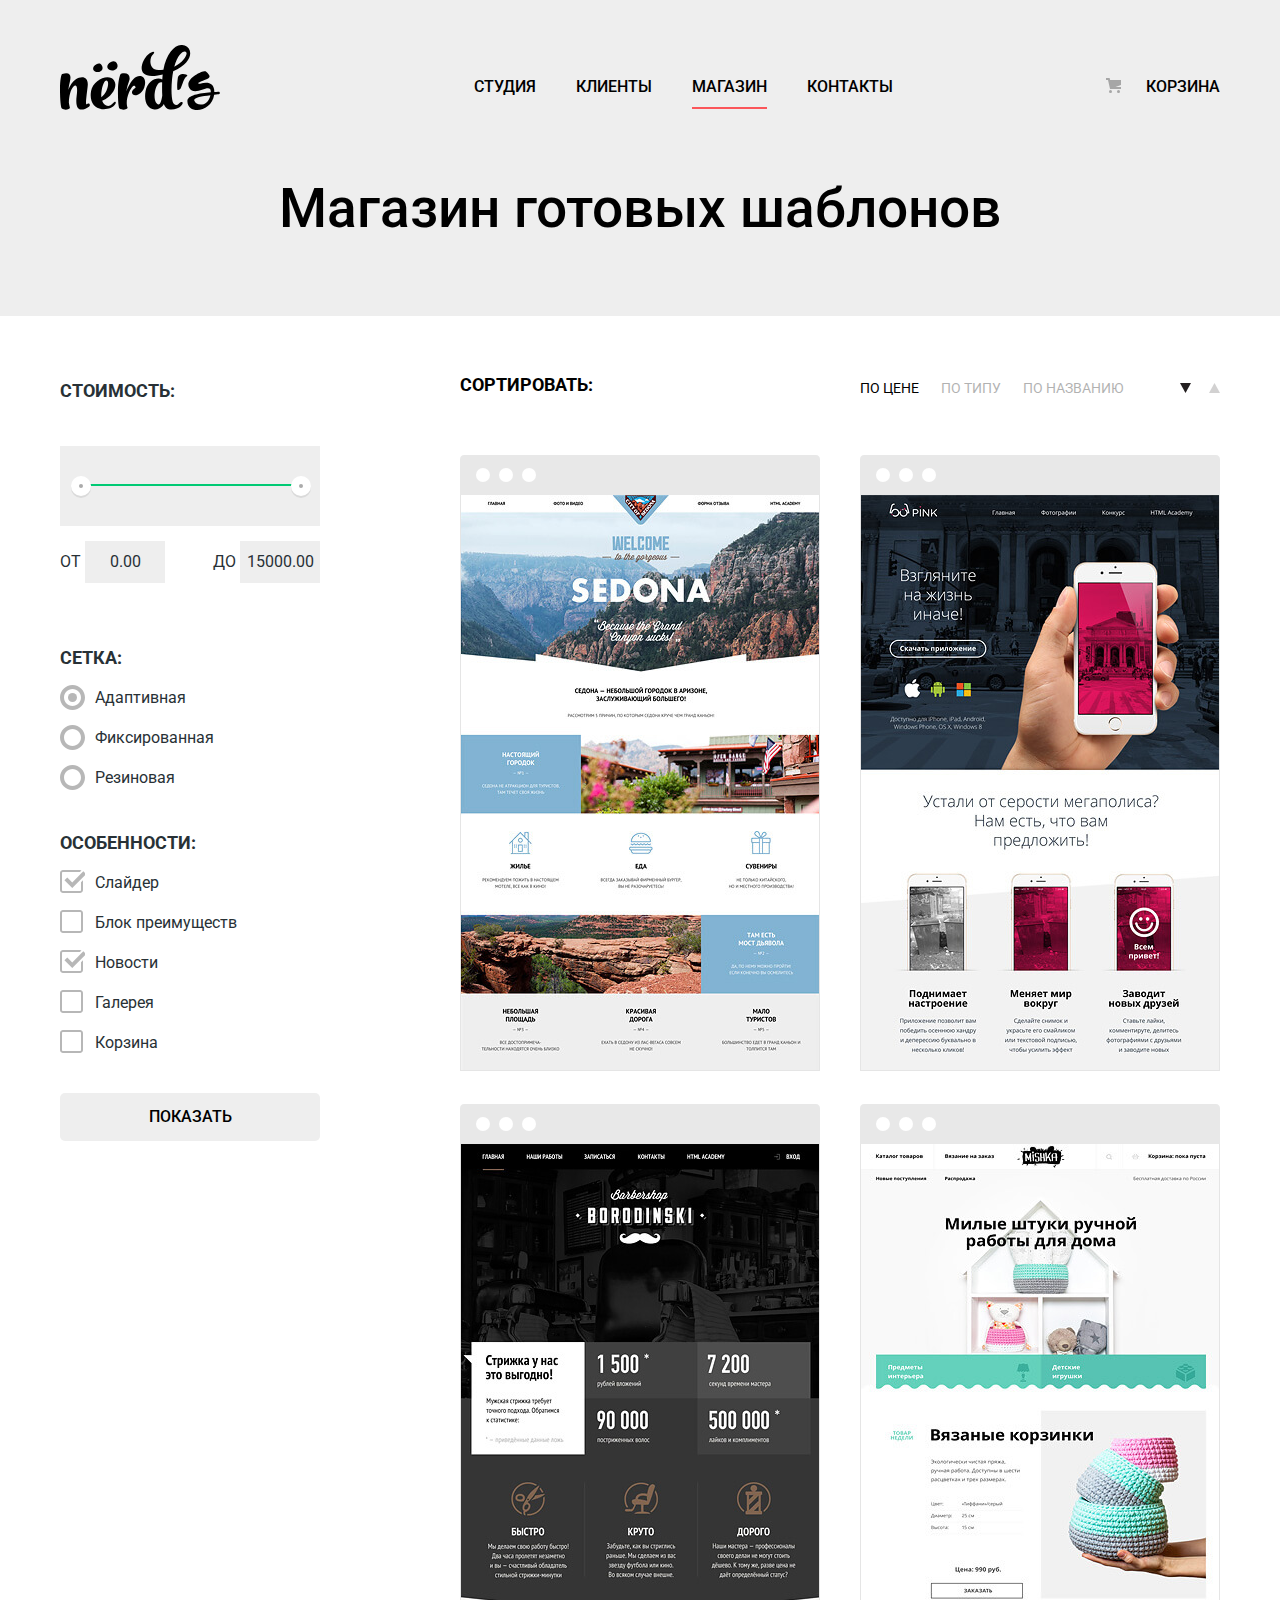
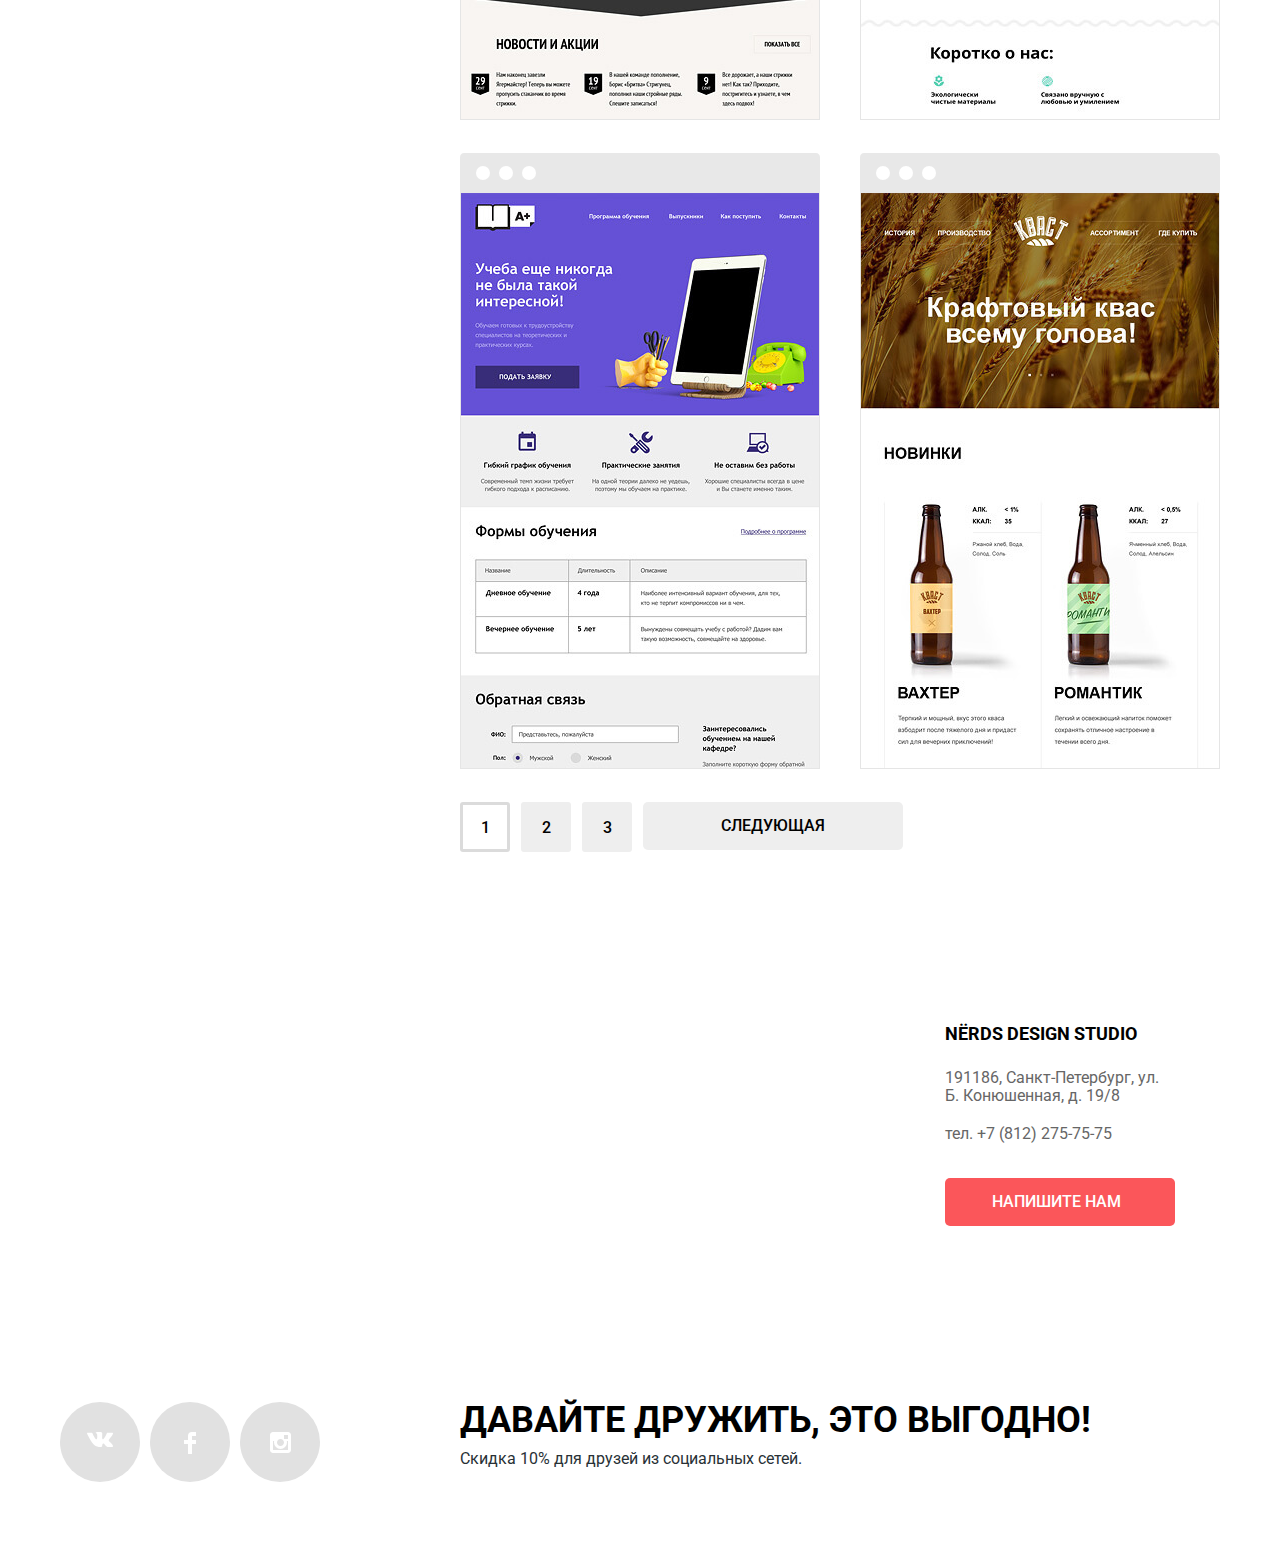
==== commit fb06b304: "Стилизовал каталог" ====
--- a/catalog.html
+++ b/catalog.html
@@ -5,6 +5,7 @@
   <title>Catalog</title>
   <link rel="stylesheet" href="css/normalize.css">
   <link rel="stylesheet" href="css/style.css">
+  <link rel="stylesheet" href="css/nouislider.css">
 </head>
 <body>
   <header class="main-header">
@@ -27,161 +28,155 @@
     </div>
   </header>
   <main class="catalog-main">
-    <section class="filter">
-      <h3 class="visually-hidden">Фильтр</h3>
-      <form action="https://echo.htmlacademy.ru" method="post" class="filter-form">
-        <div class="filter-block">
-          <p class="filter-category-name">Стоимость</p>
-          <div class="filter-price-slider">
-            <div class="price-slider" id="range-slider"></div>
-          </div>
-          <div class="price-output">
-            <p>от <span id="min-price">0</span></p>
-            <p>до <span id="max-price">15000</span></p>
-          </div>
-          <div class="visually-hidden">
-            <label for="min-price-value">Минимальая цена</label>
-            <input type="text" id="min-price-value" name="min-price-value" tabindex="-1">
-            <label for="max-price-value">Максимальная цена</label>
-            <input type="text" id="max-price-value" name="max-price-value" tabindex="-1">
+    <div class="catalog-wrapper wrapper">
+      <section class="filter">
+        <h3 class="visually-hidden">Фильтр</h3>
+        <form action="https://echo.htmlacademy.ru" method="post" class="filter-form">
+          <div class="filter-block">
+            <p class="filter-category-name">Стоимость:</p>
+            <div class="filter-price-slider">
+              <div class="price-slider" id="range-slider"></div>
+            </div>
+            <div class="price-output">
+              <p>от <span id="min-price">0</span></p>
+              <p>до <span id="max-price">15000</span></p>
+            </div>
+            <div class="visually-hidden">
+              <label for="min-price-value">Минимальая цена</label>
+              <input type="text" id="min-price-value" name="min-price-value" tabindex="-1">
+              <label for="max-price-value">Максимальная цена</label>
+              <input type="text" id="max-price-value" name="max-price-value" tabindex="-1">
+            </div>
+          </div>
+          <div class="filter-block">
+            <p class="filter-category-name">Сетка:</p>
+            <div class="filter-grid">
+              <input type="radio" class="visually-hidden" id="adaptiv" name="grid" value="adaptiv" checked>
+              <label for="adaptiv">Адаптивная</label>
+              <input type="radio" class="visually-hidden" id="fix" name="grid" value="fix">
+              <label for="fix">Фиксированная</label>
+              <input type="radio" class="visually-hidden" id="elastic" name="grid" value="elastic">
+              <label for="elastic">Резиновая</label>
+            </div>
+          </div>
+          <div class="filter-block">
+            <p class="filter-category-name">Особенности:</p>
+            <div class="filter-features">
+              <input type="checkbox" class="visually-hidden" id="slider" name="features" value="slider" checked>
+              <label for="slider">Слайдер</label>
+              <input type="checkbox" class="visually-hidden" id="advantages" name="features" value="advantages">
+              <label for="advantages">Блок преимуществ</label>
+              <input type="checkbox" class="visually-hidden" id="news" name="features" value="news" checked>
+              <label for="news">Новости</label>
+              <input type="checkbox" class="visually-hidden" id="gallery" name="features" value="gallery">
+              <label for="gallery">Галерея</label>
+              <input type="checkbox" class="visually-hidden" id="cart" name="features" value="cart">
+              <label for="cart">Корзина</label>
+            </div>
+          </div>
+          <button type="submit" class="button button-filter">Показать</button>
+        </form>
+      </section>
+      <section class="catalog-section">
+        <h3 class="visually-hidden">Каталог сайтов</h3>
+        <div class="catalog-nav">
+          <p class="catalog-nav-title">Сортировать:</p>
+          <div class="catalog-nav-block">
+            <ul class="catalog-nav-list">
+              <li><a href="#" class="catalog-nav-list-link__active">По цене</a></li>
+              <li><a href="#">По типу</a></li>
+              <li><a href="#">По названию</a></li>
+            </ul>
+            <div class="sort-method">
+              <a href="#" class="sort-method-button sort-method-down sort-method-button-active">
+                <span class="visually-hidden">По убыванию</span>
+              </a>
+              <a href="#" class="sort-method-button sort-method-up">
+                <span class="visually-hidden">По возрастанию</span>
+              </a>
+            </div>
           </div>
         </div>
-        <div class="filter-block">
-          <p class="filter-category-name">Сетка:</p>
-          <div class="filter-grid">
-            <input type="radio" class="visually-hidden" id="adaptiv" name="grid" value="adaptiv" checked>
-            <label for="adaptiv">Адаптивная</label>
-            <input type="radio" class="visually-hidden" id="fix" name="grid" value="fix">
-            <label for="fix">Фиксированная</label>
-            <input type="radio" class="visually-hidden" id="elastic" name="grid" value="elastic">
-            <label for="elastic">Резиновая</label>
+        <ul class="catalog-items">
+          <li class="catalog-item" tabindex="0">
+            <div class="item-head"></div>
+            <div class="item-img">
+              <img src="img/img-sedona.jpg" alt="Sedona" width="360" height="576">
+            </div>
+            <div class="item-about display-none">
+              <h4 class="item-name">Sedona</h4>
+              <p class="item-descr">Информационный сайт  для туристов</p>
+              <a href="#" class="button item-button">9 900 руб.</a>
+            </div>
+          </li>
+          <li class="catalog-item" tabindex="0">
+            <div class="item-head"></div>
+            <div class="item-img">
+              <img src="img/img-pink.jpg" alt="Pink" width="360" height="576">
+            </div>
+            <div class="item-about display-none">
+              <h4 class="item-name">Pink App</h4>
+              <p class="item-descr">Продуктовый лендинг приложения для iOS и Android</p>
+              <a href="#" class="button item-button">9 900 руб.</a>
+            </div>
+          </li>
+          <li class="catalog-item" tabindex="0">
+            <div class="item-head"></div>
+            <div class="item-img">
+              <img src="img/img-barbershop.jpg" alt="Borodinski" width="360" height="576">
+            </div>
+            <div class="item-about display-none">
+              <h4 class="item-name">Barbershop</h4>
+              <p class="item-descr">Сайт салоны красоты. Для мужчин, да.</p>
+              <a href="#" class="button item-button">9 900 руб.</a>
+            </div>
+          </li>
+          <li class="catalog-item" tabindex="0">
+            <div class="item-head"></div>
+            <div class="item-img">
+              <img src="img/img-mishka.jpg" alt="Mishka" width="360" height="576">
+            </div>
+            <div class="item-about display-none">
+              <h4 class="item-name">Mishka</h4>
+              <p class="item-descr">Интернет-магазин  вязаных игрушек</p>
+              <a href="#" class="button item-button">9 900 руб.</a>
+            </div>
+          </li>
+          <li class="catalog-item" tabindex="0">
+            <div class="item-head"></div>
+            <div class="item-img">
+              <img src="img/img-aplus.jpg" alt="A Plus" width="360" height="576">
+            </div>
+            <div class="item-about display-none">
+              <h4 class="item-name">A Plus</h4>
+              <p class="item-descr">Лендинг курсов повышения квалификации</p>
+              <a href="#" class="button item-button">9 900 руб.</a>
+            </div>
+          </li>
+          <li class="catalog-item" tabindex="0">
+            <div class="item-head"></div>
+            <div class="item-img">
+              <img src="img/img-kvast.jpg" alt="КВАСТ" width="360" height="576">
+            </div>
+            <div class="item-about display-none">
+              <h4 class="item-name">Кваст</h4>
+              <p class="item-descr">Промо-сайт производителя крафтового кваса</p>
+              <a href="#" class="button item-button">9 900 руб.</a>
+            </div>
+          </li>
+        </ul>
+        <div class="pages">
+          <ul class="pages-list">
+            <li class="current-list-page"><a>1</a></li>
+            <li><a href="#">2</a></li>
+            <li><a href="#">3</a></li>
+          </ul>
+          <div class="pages-button">
+            <a href="#" class="button next-page button-filter">следующая</a>
           </div>
         </div>
-        <div class="filter-block">
-          <p class="filter-category-name">Особенности:</p>
-          <div class="filter-features">
-            <input type="checkbox" class="visually-hidden" id="slider" name="features" value="slider" checked>
-            <label for="slider">Слайдер</label>
-            <input type="checkbox" class="visually-hidden" id="advantages" name="features" value="advantages">
-            <label for="advantages">Блок преимуществ</label>
-            <input type="checkbox" class="visually-hidden" id="news" name="features" value="news" checked>
-            <label for="news">Новости</label>
-            <input type="checkbox" class="visually-hidden" id="gallery" name="features" value="gallery">
-            <label for="gallery">Галерея</label>
-            <input type="checkbox" class="visually-hidden" id="cart" name="features" value="cart">
-            <label for="cart">Корзина</label>
-          </div>
-        </div>
-        <button type="submit" class="button filter-button">Показать</button>
-      </form>
-    </section>
-    <section class="catalog-section">
-      <h3 class="visually-hidden">Каталог сайтов</h3>
-      <div class="catalog-nav">
-        <p>Сортировать:</p>
-        <ul class="catalog-nav-block">
-          <li><a href="#">По цене</a></li>
-          <li><a href="#">По типу</a></li>
-          <li><a href="#">По названию</a></li>
-        </ul>
-        <div class="sort-method">
-          <div class="sort-method-top">
-            <span class="visually-hidden">По убыванию</span>
-          </div>
-          <div class="sort-method-button">
-            <span class="visually-hidden">По возрастанию</span>
-          </div>
-        </div>
-      </div>
-      <ul class="catalog-items">
-        <li>
-          <div class="item-head">
-            
-          </div>
-          <div class="item-img">
-            <img src="img/img-sedona.jpg" alt="Sedona" width="360" height="576">
-          </div>
-          <div class="item-about display-none">
-            <h4 class="item-name">Sedona</h4>
-            <p>Информационный сайт  для туристов</p>
-            <a href="#" class="button item-button">9 900 руб.</a>
-          </div>
-        </li>
-        <li>
-          <div class="item-head">
-            
-          </div>
-          <div class="item-img">
-            <img src="img/img-pink.jpg" alt="Pink" width="360" height="576">
-          </div>
-          <div class="item-about display-none">
-            <h4 class="item-name">Pink App</h4>
-            <p>Продуктовый лендинг приложения для iOS и Android</p>
-            <a href="#" class="button item-button">9 900 руб.</a>
-          </div>
-        </li>
-        <li>
-          <div class="item-head">
-            
-          </div>
-          <div class="item-img">
-            <img src="img/img-barbershop.jpg" alt="Borodinski" width="360" height="576">
-          </div>
-          <div class="item-about display-none">
-            <h4 class="item-name">Barbershop</h4>
-            <p>Сайт салоны красоты. Для мужчин, да.</p>
-            <a href="#" class="button item-button">9 900 руб.</a>
-          </div>
-        </li>
-        <li>
-          <div class="item-head">
-            
-          </div>
-          <div class="item-img">
-            <img src="img/img-mishka.jpg" alt="Mishka" width="360" height="576">
-          </div>
-          <div class="item-about display-none">
-            <h4 class="item-name">Mishka</h4>
-            <p>Интернет-магазин  вязаных игрушек</p>
-            <a href="#" class="button item-button">9 900 руб.</a>
-          </div>
-        </li>
-        <li>
-          <div class="item-head">
-            
-          </div>
-          <div class="item-img">
-            <img src="img/img-aplus.jpg" alt="A Plus" width="360" height="576">
-          </div>
-          <div class="item-about display-none">
-            <h4 class="item-name">A Plus</h4>
-            <p>Лендинг курсов повышения квалификации</p>
-            <a href="#" class="button item-button">9 900 руб.</a>
-          </div>
-        </li>
-        <li>
-          <div class="item-head">
-            
-          </div>
-          <div class="item-img">
-            <img src="img/img-kvast.jpg" alt="КВАСТ" width="360" height="576">
-          </div>
-          <div class="item-about display-none">
-            <h4 class="item-name">Кваст</h4>
-            <p>Промо-сайт производителя крафтового кваса</p>
-            <a href="#" class="button item-button">9 900 руб.</a>
-          </div>
-        </li>
-      </ul>
-      <div class="pages">
-        <ul class="pages-list">
-          <li class="current-list-page"><a>1</a></li>
-          <li><a href="#">2</a></li>
-          <li><a href="#">3</a></li>
-        </ul>
-        <a href="#" class="button next-page">следующая</a>
-      </div>
-    </section>
+      </section>
+    </div>
     <section class="contacts">
       <h2 class="visually-hidden">Как нас найти</h2>
       <div class="map">
@@ -244,6 +239,9 @@
       <svg xmlns="http://www.w3.org/2000/svg" width="21" height="21" viewBox="0 0 21 21"><path fill="#FB565A" d="M13.328 10.5l7.371-7.371a1.003 1.003 0 0 0 0-1.414L19.285.3a1.003 1.003 0 0 0-1.414 0L10.5 7.672 3.129.301a1.003 1.003 0 0 0-1.414 0L.301 1.715a1.003 1.003 0 0 0 0 1.414L7.672 10.5.301 17.871a1.003 1.003 0 0 0 0 1.414l1.415 1.414a1.003 1.003 0 0 0 1.414 0l7.371-7.371 7.371 7.371a1.003 1.003 0 0 0 1.414 0l1.414-1.414a1.003 1.003 0 0 0 0-1.414L13.328 10.5z"/></svg>
     </button>
   </section>
+  <script src="js/script.js"></script>
+  <script src="js/nouislider.js"></script>
+  <script src="js/nouislidercustom.js"></script>
 </body>
 </html>
 
--- a/css/style.css
+++ b/css/style.css
@@ -85,6 +85,23 @@
   background-color: #e5a722;
 }
 
+.button-filter {
+  background-color: #eee;
+  color: #000;
+  width: 100%;
+}
+
+.button-filter:hover,
+.button-filter:focus {
+  background-color: #dfdfdf;
+  color: #000;
+}
+
+.button-filter:active {
+  background-color: #d5d5d5;
+  color: rgba(0, 0, 0, 0.3);
+}
+
 .main-header {
   background-color: #eee;
 }
@@ -92,7 +109,7 @@
 .main-header-wrapper {
   display: flex;
   flex-direction: row;
-  flex-wrap: nowrap;
+  flex-wrap: wrap;
   justify-content: space-between;
   padding-top: 45px;
   padding-bottom: 20px;
@@ -683,6 +700,434 @@
   opacity: 0.1;
 }
 
+.catalog-head {
+  width: 100%;
+  font-weight: 500;
+  font-size: 55px;
+  line-height: 55px;
+  text-align: center;
+  color: #000;
+  margin: 70px 0 60px;
+}
+
+.catalog-wrapper {
+  display: flex;
+  flex-direction: row;
+  flex-wrap: nowrap;
+  justify-content: space-between;
+  padding-top: 60px;
+  margin-bottom: 60px;
+}
+
+.filter {
+  width: 260px;
+  box-sizing: border-box;
+}
+
+.filter-category-name {
+  margin: 0;
+  font-size: 18px;
+  line-height: 30px;
+  font-weight: 700;
+  text-transform: uppercase;
+  margin-bottom: 15px;
+}
+
+.filter-block:first-child .filter-category-name {
+  margin-bottom: 40px;
+}
+
+.filter-price-slider {
+  background-color: #eee;
+  width: 100%;
+  height: 80px;
+  padding-top: 38px;
+  padding-left: 20px;
+  padding-right: 20px;
+  box-sizing: border-box;
+  margin-bottom: 15px;
+}
+
+.price-output {
+  display: flex;
+  flex-direction: row;
+  flex-wrap: nowrap;
+  justify-content: space-between;
+}
+
+.price-output p {
+  margin: 0;
+  text-transform: uppercase;
+  line-height: 22px;
+  color: #283136;
+}
+
+.price-output span {
+  display: inline-block;
+  background-color: #eee;
+  width: 80px;
+  text-align: center;
+  padding: 10px 0;
+}
+
+.filter-block:nth-child(1) {
+  margin-bottom: 60px;
+}
+
+.filter-block:nth-child(2) {
+  margin-bottom: 40px;
+}
+
+.filter-block:nth-child(3) {
+  margin-bottom: 40px;
+}
+
+.filter-grid,
+.filter-features {
+  display: flex;
+  flex-direction: column;
+}
+
+.filter-grid label,
+.filter-features label {
+  line-height: 20px;
+  margin-bottom: 20px;
+  padding-left: 35px;
+  position: relative;
+  transition: all 0.2s;
+  cursor: pointer;
+  user-select: none;
+}
+
+.filter-grid label:last-child,
+.filter-features label:last-child {
+  margin-bottom: 0;
+}
+
+.filter-grid label:hover,
+.filter-grid label:focus,
+.filter-features label:hover,
+.filter-features label:focus {
+  color: #000;
+}
+
+.filter-grid label::after,
+.filter-grid label::before,
+.filter-features label::after,
+.filter-features label::before {
+  content: '';
+  display: block;
+  position: absolute;
+  width: 25px;
+  height: 25px;
+  top: -3px;
+  left: 0;
+  opacity: 0.4;
+  background-repeat: no-repeat;
+  transition: all 0.2s;
+}
+
+.filter-features label::after,
+.filter-features label::before {
+  
+}
+
+.filter-grid label::after {
+  background-image: url(../img/icons/radio-on.svg);
+  display: none;
+}
+
+.filter-features label::after {
+  background-image: url(../img/icons/checkbox-on.svg);
+  display: none;
+}
+
+.filter-grid label::before {
+  background-image: url(../img/icons/radio-off.svg);
+}
+
+.filter-features label::before {
+  background-image: url(../img/icons/checkbox-off.svg);
+}
+
+.filter-grid input:checked + label::after,
+.filter-features input:checked + label::after {
+  display: block;
+}
+
+.filter-grid input:checked + label::before,
+.filter-features input:checked + label::before {
+  display: none;
+}
+
+.filter-grid label:hover::after,
+.filter-grid label:focus::after,
+.filter-grid label:hover::before,
+.filter-grid label:focus::before,
+.filter-features label:hover::after,
+.filter-features label:focus::after,
+.filter-features label:hover::before,
+.filter-features label:focus::before {
+  opacity: 1;
+}
+
+.filter-grid input:disabled + label,
+.filter-features input:disabled + label {
+  opacity: 0.3;
+  cursor: not-allowed;
+}
+
+.filter-button {
+  width: 100%;
+  background-color: 
+}
+
+.catalog-section {
+  width: 760px;
+}
+
+.catalog-nav {
+  display: flex;
+  flex-direction: row;
+  flex-wrap: nowrap;
+  justify-content: space-between;
+  margin-bottom: 55px;
+}
+
+.catalog-nav-title {
+  font-size: 18px;
+  line-height: 18px;
+  text-transform: uppercase;
+  font-weight: 700;
+  color: #000;
+  margin: 0;
+}
+
+.catalog-nav-block {
+  width: 360px;
+  display: flex;
+  flex-direction: row;
+  justify-content: space-between;
+  flex-wrap: nowrap;
+}
+
+.catalog-nav-list {
+  margin: 0;
+  padding: 0;
+  list-style: none;
+  display: flex;
+}
+
+.catalog-nav-list a {
+  text-decoration: none;
+  color: #000;
+  font-size: 14px;
+  line-height: 18px;
+  text-transform: uppercase;
+  opacity: 0.3;
+}
+
+.catalog-nav-list a:not(.catalog-nav-list-link__active):hover,
+.catalog-nav-list a:not(.catalog-nav-list-link__active):focus {
+  opacity: 0.6;
+}
+
+.catalog-nav-list a:active {
+  opacity: 1;
+}
+
+.catalog-nav-list li {
+  margin-right: 22px;
+}
+
+.catalog-nav-list li:last-child {
+  margin-right: 0;
+}
+
+.catalog-nav-list .catalog-nav-list-link__active {
+  opacity: 1;
+}
+
+.sort-method {
+  display: flex;
+  flex-direction: row;
+  flex-wrap: nowrap;
+  justify-content: space-between;
+  width: 40px;
+}
+
+.sort-method-button {
+  width: 11px;
+  height: 10px;
+  background-repeat: no-repeat;
+  margin-top: 7px;
+  opacity: 0.2;
+}
+
+.sort-method-button:not(.sort-method-button-active):hover,
+.sort-method-button:not(.sort-method-button-active):focus {
+  opacity: 0.6;
+}
+
+.sort-method-button:active,
+.sort-method-button-active {
+  opacity: 1
+}
+
+.sort-method-up {
+  background-image: url(../img/icons/icon-up-dir.svg);
+}
+
+.sort-method-down {
+  background-image: url(../img/icons/icon-down-dir.svg);
+}
+
+.catalog-items {
+  margin: 0;
+  padding: 0;
+  list-style: none;
+  display: flex;
+  flex-direction: row;
+  flex-wrap: wrap;
+  justify-content: space-between;
+}
+
+.item-head {
+  height: 40px;
+  background-image: url(../img/icons/browser.svg);
+  background-repeat: no-repeat;
+  opacity: 0.12;
+  transition: all 0.2s;
+}
+
+.catalog-item:hover .item-head,
+.catalog-item:focus .item-head {
+  opacity: 1;
+}
+
+.item-img {
+  box-sizing: border-box;
+  width: 360px;
+  border: 1px solid #e5e5e5;
+  border-top: none;
+  overflow: hidden;
+  height: 576px;
+}
+
+.catalog-item:hover .item-img,
+.catalog-item:focus .item-img {
+  border-color: transparent;
+}
+
+.catalog-item:hover,
+.catalog-item:focus {
+  box-shadow: 0 6px 15px 0 rgba(0, 1, 1, 0.25);
+}
+
+.catalog-item {
+  position: relative;
+  margin-bottom: 33px;
+}
+
+.item-about {
+  position: absolute;
+  background-color: #eee;
+  bottom: 0;
+  padding: 30px 0 40px;
+  width: 100%;
+}
+
+.item-name {
+  margin: 0 0 20px;
+  text-align: center;
+  font-size: 18px;
+  line-height: 30px;
+  font-weight: 700;
+  text-transform: uppercase;
+}
+
+.item-descr {
+  margin: 0 auto 30px;
+  width: 240px;
+  text-align: center;
+  line-height: 18px;
+  color: #666;
+}
+
+.item-button {
+  width: 200px;
+  display: block;
+  margin: 0 auto;
+}
+
+.catalog-item:hover .item-about,
+.catalog-item:focus .item-about,
+.catalog-item:focus-within .item-about {
+  display: block;
+}
+
+.pages {
+  display: flex;
+  flex-direction: row;
+  justify-content: flex-start;
+}
+
+.pages-list {
+  margin: 0;
+  padding: 0;
+  display: flex;
+  flex-direction: row;
+  list-style: none;
+}
+
+.pages-list a {
+  text-decoration: none;
+  font-weight: 500;
+  color: #000;
+  display: block;
+  box-sizing: border-box;
+  width: 50px;
+  height: 50px;
+  border: 3px solid #eee;
+  border-radius: 3px;
+  background-color: #eee;
+  text-align: center;
+  line-height: 46px;
+  transition: all 0.2s;
+}
+
+.pages-list li {
+  margin-right: 11px;
+}
+
+.pages-list a:not([href]),
+.pages-list a:not([href]):hover,
+.pages-list a:not([href]):focus,
+.pages-list a:not([href]):active {
+  background-color: transparent;
+  border-color: #dbdbdb;
+  cursor: pointer;
+  color: #000;
+}
+
+.pages-list a:hover,
+.pages-list a:focus {
+  background-color: #dfdfdf;
+  border-color: #dfdfdf;
+}
+
+.pages-list a:active {
+  background-color: #d5d5d5;
+  border-color: #d5d5d5;
+  color: rgba(0, 0, 0, 0.3);
+  border-top-color: #bfbfbf;
+}
+
+.next-page {
+  width: 260px;
+  text-align: center;
+}
+
 
 
 
--- a/css/nouislider.css
+++ b/css/nouislider.css
@@ -0,0 +1,290 @@
+/*! nouislider - 12.1.0 - 10/25/2018 */
+/* Functional styling;
+ * These styles are required for noUiSlider to function.
+ * You don't need to change these rules to apply your design.
+ */
+.noUi-target,
+.noUi-target * {
+  -webkit-touch-callout: none;
+  -webkit-tap-highlight-color: rgba(0, 0, 0, 0);
+  -webkit-user-select: none;
+  -ms-touch-action: none;
+  touch-action: none;
+  -ms-user-select: none;
+  -moz-user-select: none;
+  user-select: none;
+  -webkit-box-sizing: border-box;
+  box-sizing: border-box;
+}
+.noUi-target {
+  position: relative;
+  direction: ltr;
+}
+.noUi-base,
+.noUi-connects {
+  width: 100%;
+  height: 100%;
+  position: relative;
+  z-index: 1;
+}
+/* Wrapper for all connect elements.
+ */
+.noUi-connects {
+  overflow: hidden;
+  z-index: 0;
+}
+.noUi-connect,
+.noUi-origin {
+  will-change: transform;
+  position: absolute;
+  z-index: 1;
+  top: 0;
+  left: 0;
+  height: 100%;
+  width: 100%;
+  -webkit-transform-origin: 0 0;
+  transform-origin: 0 0;
+}
+/* Offset direction
+ */
+html:not([dir="rtl"]) .noUi-horizontal .noUi-origin {
+  left: auto;
+  right: 0;
+}
+/* Give origins 0 height/width so they don't interfere with clicking the
+ * connect elements.
+ */
+.noUi-vertical .noUi-origin {
+  width: 0;
+}
+.noUi-horizontal .noUi-origin {
+  height: 0;
+}
+.noUi-handle {
+  position: absolute;
+}
+.noUi-state-tap .noUi-connect,
+.noUi-state-tap .noUi-origin {
+  -webkit-transition: transform 0.3s;
+  -webkit-transition: -webkit-transform 0.3s;
+  transition: -webkit-transform 0.3s;
+  transition: transform 0.3s;
+  transition: transform 0.3s, -webkit-transform 0.3s;
+}
+.noUi-state-drag * {
+  cursor: inherit !important;
+}
+/* Slider size and handle placement;
+ */
+.noUi-horizontal {
+  height: 2px;
+}
+.noUi-horizontal .noUi-handle {
+  width: 20px;
+  height: 20px;
+  left: -11px;
+  top: -8px;
+}
+.noUi-handle:active {
+  width: 22px;
+  height: 22px;
+  left: -11px;
+  top: -9px;
+}
+html:not([dir="rtl"]) .noUi-horizontal .noUi-handle {
+  right: -11px;
+  left: auto;
+}
+html:not([dir="rtl"]) .noUi-horizontal .noUi-handle:active {
+  right: -12px;
+}
+/* Styling;
+ * Giving the connect element a border radius causes issues with using transform: scale
+ */
+.noUi-target {
+  background: rgba(248, 247, 244, 0.5);
+}
+.noUi-connects {
+  border-radius: 3px;
+  background: #dbdbdb;
+}
+.noUi-connect {
+  background: #00ca74;
+}
+/* Handles and cursors;
+ */
+.noUi-draggable {
+  cursor: ew-resize;
+}
+.noUi-vertical .noUi-draggable {
+  cursor: ns-resize;
+}
+.noUi-handle {
+  border-radius: 50%;
+  background: #fff;
+  cursor: pointer;
+  -webkit-box-shadow: 0 2px 0 #dadada;
+  box-shadow: 0 2px 0 #dadada;
+}
+.noUi-active {
+  -webkit-box-shadow: inset 0 0 1px #FFF, inset 0 1px 7px #DDD, 0 3px 6px -3px #BBB;
+  box-shadow: inset 0 0 1px #FFF, inset 0 1px 7px #DDD, 0 3px 6px -3px #BBB;
+}
+/* Handle stripes;
+ */
+.noUi-handle:after {
+  content: "";
+  display: block;
+  position: absolute;
+  height: 4px;
+  width: 4px;
+  border-radius: 50%;
+  background: #ababab;
+  left: 8px;
+  top: 8px;
+}
+.noUi-handle:active:after {
+  left: 9px;
+  top: 9px;
+}
+.noUi-handle:after {
+/*  left: 17px;*/
+}
+.noUi-vertical .noUi-handle:before,
+.noUi-vertical .noUi-handle:after {
+  width: 14px;
+  height: 1px;
+  left: 6px;
+  top: 14px;
+}
+.noUi-vertical .noUi-handle:after {
+  top: 17px;
+}
+/* Disabled state;
+ */
+[disabled] .noUi-connect {
+  background: #B8B8B8;
+}
+[disabled].noUi-target,
+[disabled].noUi-handle,
+[disabled] .noUi-handle {
+  cursor: not-allowed;
+}
+/* Base;
+ *
+ */
+.noUi-pips,
+.noUi-pips * {
+  -webkit-box-sizing: border-box;
+  box-sizing: border-box;
+}
+.noUi-pips {
+  position: absolute;
+  color: #999;
+}
+/* Values;
+ *
+ */
+.noUi-value {
+  position: absolute;
+  white-space: nowrap;
+  text-align: center;
+}
+.noUi-value-sub {
+  color: #ccc;
+  font-size: 10px;
+}
+/* Markings;
+ *
+ */
+.noUi-marker {
+  position: absolute;
+  background: #CCC;
+}
+.noUi-marker-sub {
+  background: #AAA;
+}
+.noUi-marker-large {
+  background: #AAA;
+}
+/* Horizontal layout;
+ *
+ */
+.noUi-pips-horizontal {
+  padding: 10px 0;
+  height: 80px;
+  top: 100%;
+  left: 0;
+  width: 100%;
+}
+.noUi-value-horizontal {
+  -webkit-transform: translate(-50%, 50%);
+  transform: translate(-50%, 50%);
+}
+.noUi-rtl .noUi-value-horizontal {
+  -webkit-transform: translate(50%, 50%);
+  transform: translate(50%, 50%);
+}
+.noUi-marker-horizontal.noUi-marker {
+  margin-left: -1px;
+  width: 2px;
+  height: 5px;
+}
+.noUi-marker-horizontal.noUi-marker-sub {
+  height: 10px;
+}
+.noUi-marker-horizontal.noUi-marker-large {
+  height: 15px;
+}
+/* Vertical layout;
+ *
+ */
+.noUi-pips-vertical {
+  padding: 0 10px;
+  height: 100%;
+  top: 0;
+  left: 100%;
+}
+.noUi-value-vertical {
+  -webkit-transform: translate(0, -50%);
+  transform: translate(0, -50%, 0);
+  padding-left: 25px;
+}
+.noUi-rtl .noUi-value-vertical {
+  -webkit-transform: translate(0, 50%);
+  transform: translate(0, 50%);
+}
+.noUi-marker-vertical.noUi-marker {
+  width: 5px;
+  height: 2px;
+  margin-top: -1px;
+}
+.noUi-marker-vertical.noUi-marker-sub {
+  width: 10px;
+}
+.noUi-marker-vertical.noUi-marker-large {
+  width: 15px;
+}
+.noUi-tooltip {
+  display: block;
+  position: absolute;
+  border: 1px solid #D9D9D9;
+  border-radius: 3px;
+  background: #fff;
+  color: #000;
+  padding: 5px;
+  text-align: center;
+  white-space: nowrap;
+}
+.noUi-horizontal .noUi-tooltip {
+  -webkit-transform: translate(-50%, 0);
+  transform: translate(-50%, 0);
+  left: 50%;
+  bottom: 120%;
+}
+.noUi-vertical .noUi-tooltip {
+  -webkit-transform: translate(0, -50%);
+  transform: translate(0, -50%);
+  top: 50%;
+  right: 120%;
+}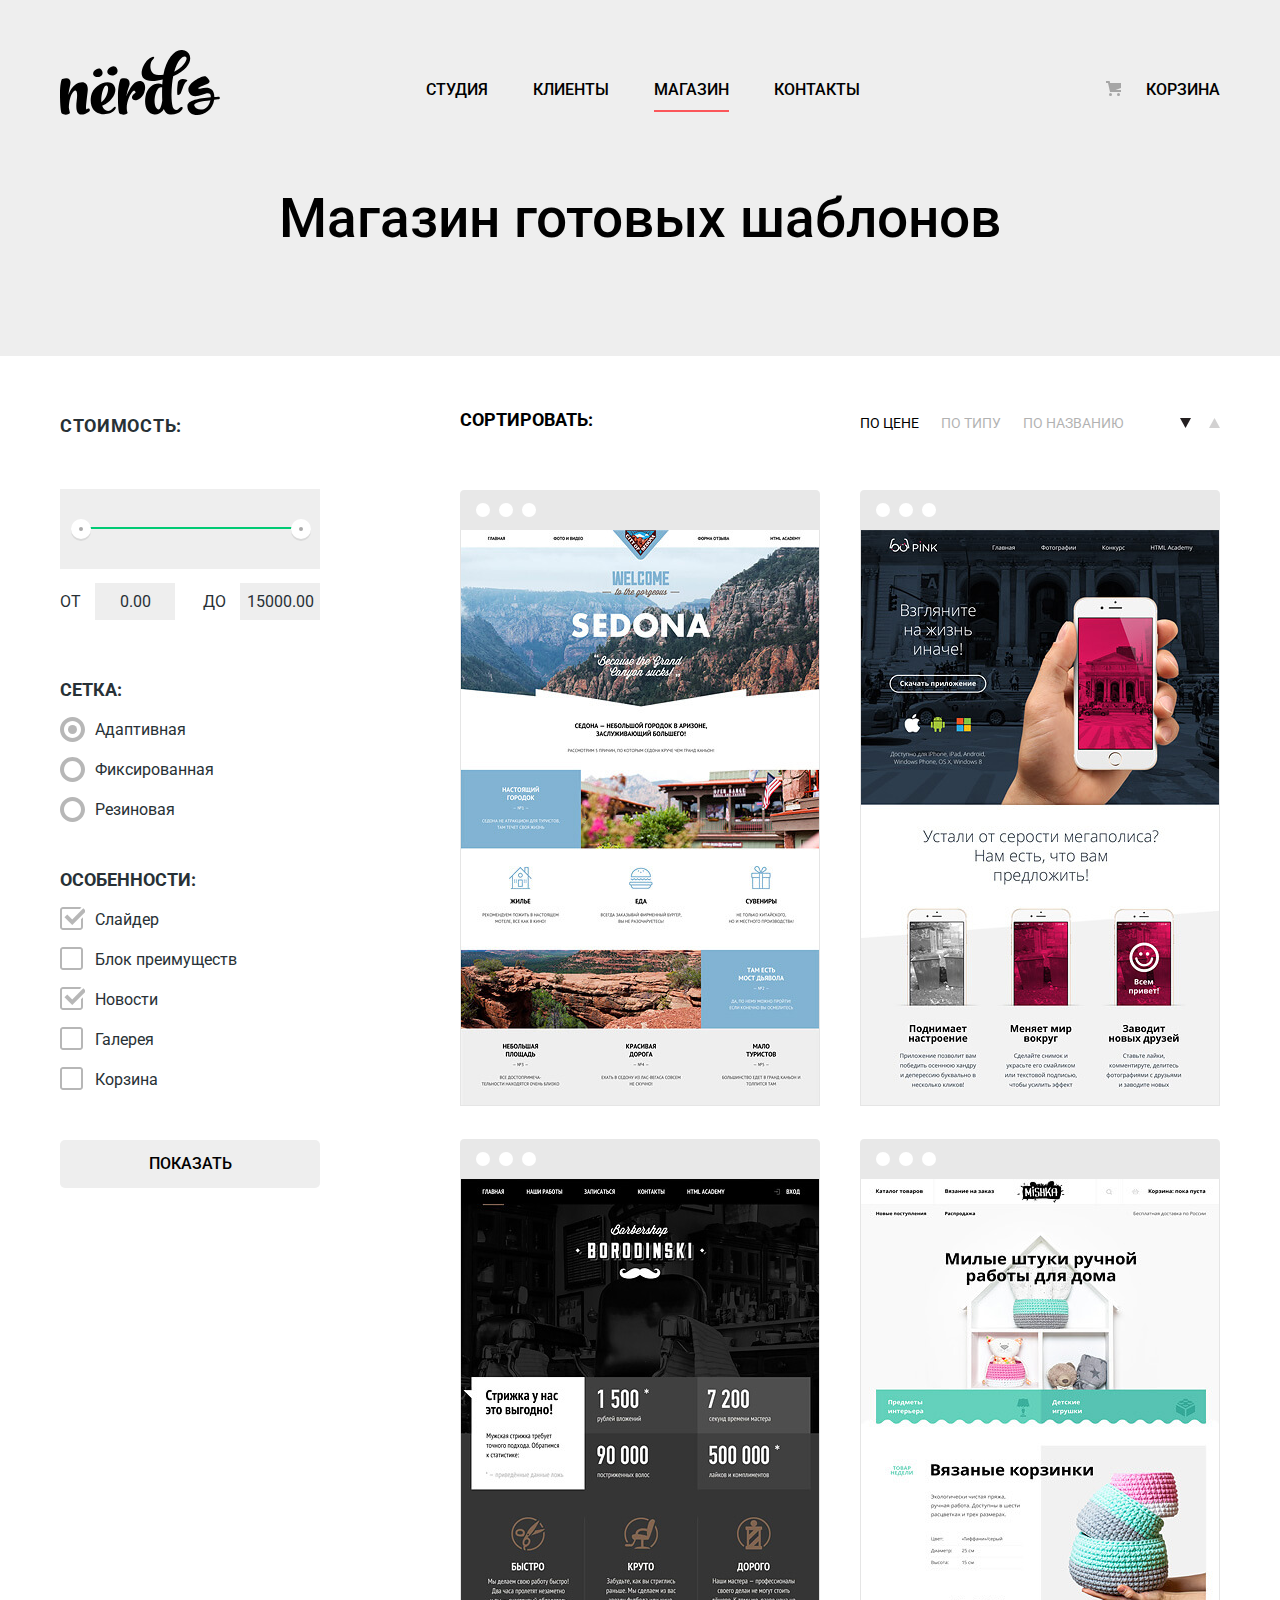
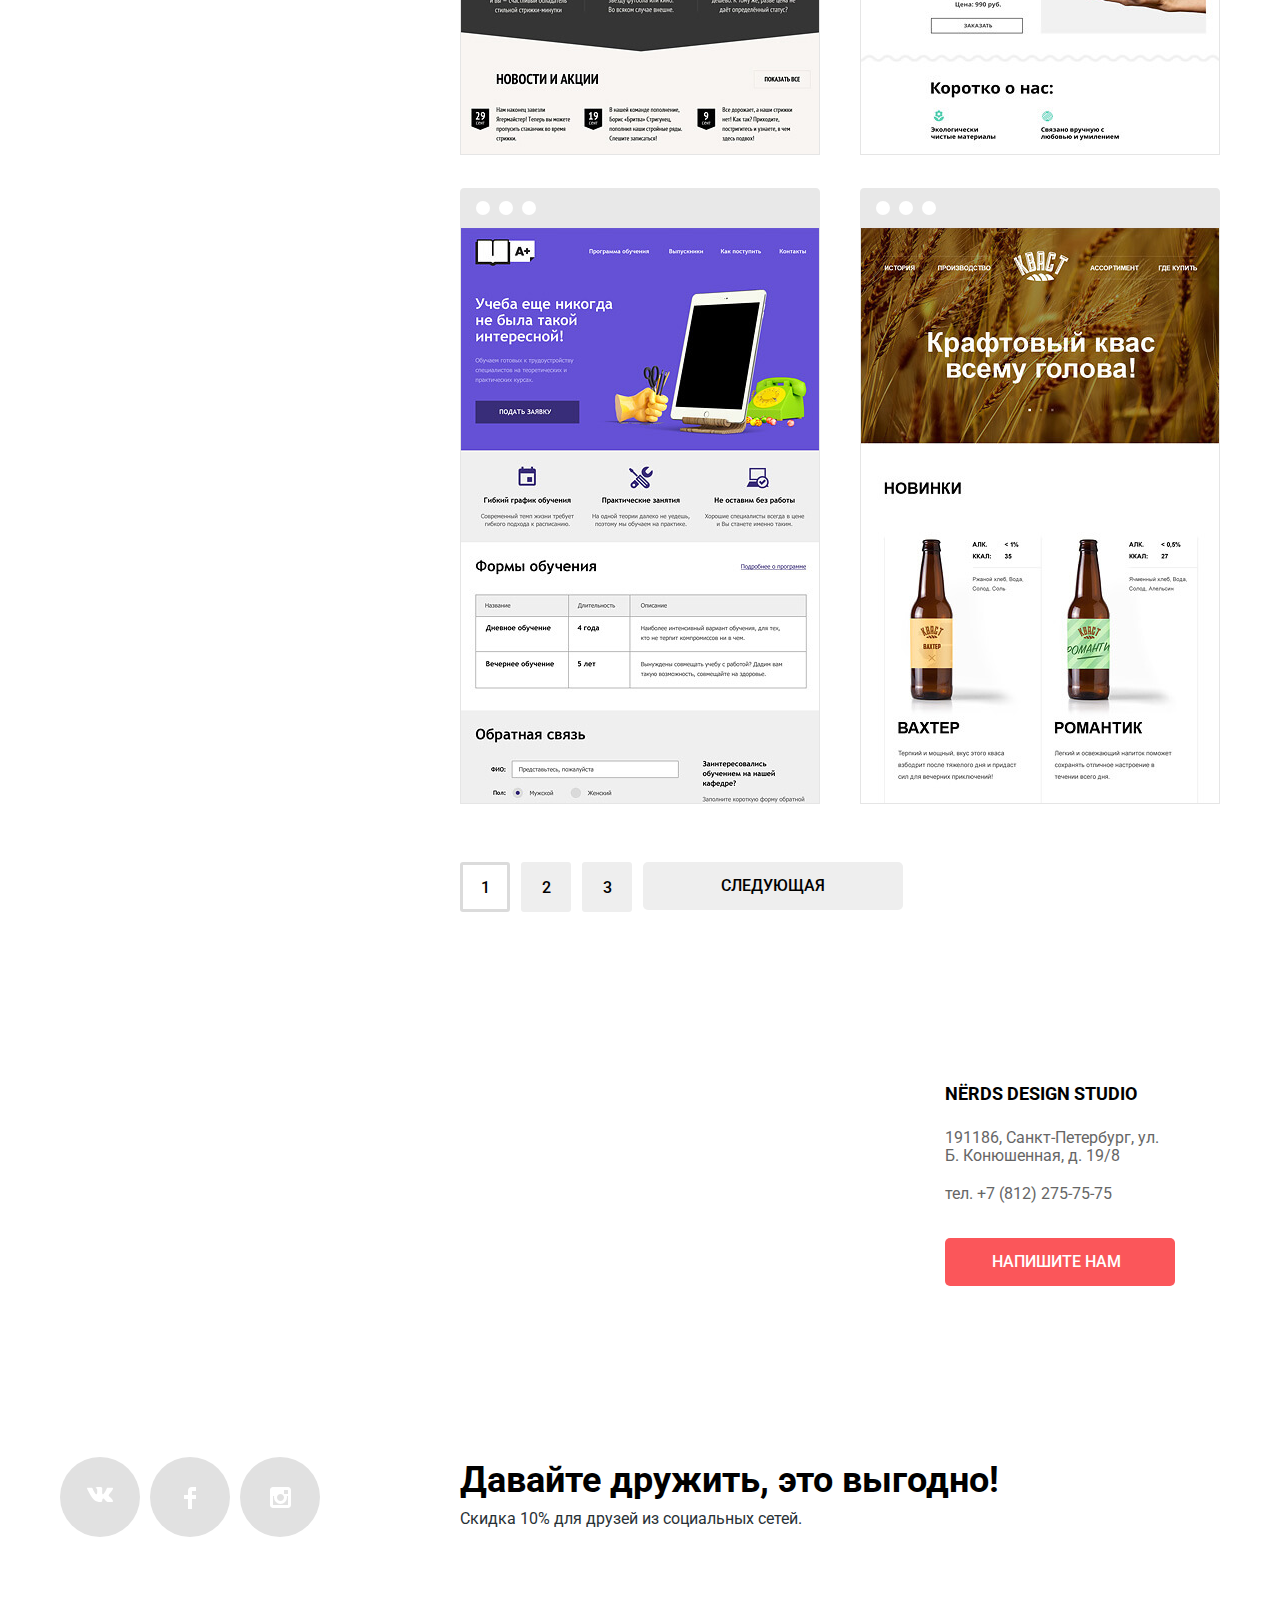
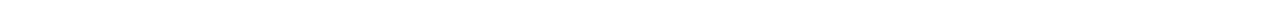
==== commit de3f4504: "Поправил отображение в разных браузерах" ====
--- a/catalog.html
+++ b/catalog.html
@@ -51,27 +51,27 @@
           <div class="filter-block">
             <p class="filter-category-name">Сетка:</p>
             <div class="filter-grid">
-              <input type="radio" class="visually-hidden" id="adaptiv" name="grid" value="adaptiv" checked>
-              <label for="adaptiv">Адаптивная</label>
-              <input type="radio" class="visually-hidden" id="fix" name="grid" value="fix">
-              <label for="fix">Фиксированная</label>
-              <input type="radio" class="visually-hidden" id="elastic" name="grid" value="elastic">
-              <label for="elastic">Резиновая</label>
+              <input type="radio" class="visually-hidden" id="adaptiv" name="grid" value="adaptiv" checked tabindex="-1">
+              <label for="adaptiv" tabindex="0">Адаптивная</label>
+              <input type="radio" class="visually-hidden" id="fix" name="grid" value="fix" tabindex="-1">
+              <label for="fix" tabindex="0">Фиксированная</label>
+              <input type="radio" class="visually-hidden" id="elastic" name="grid" value="elastic" tabindex="-1">
+              <label for="elastic" tabindex="0">Резиновая</label>
             </div>
           </div>
           <div class="filter-block">
             <p class="filter-category-name">Особенности:</p>
             <div class="filter-features">
-              <input type="checkbox" class="visually-hidden" id="slider" name="features" value="slider" checked>
-              <label for="slider">Слайдер</label>
-              <input type="checkbox" class="visually-hidden" id="advantages" name="features" value="advantages">
-              <label for="advantages">Блок преимуществ</label>
-              <input type="checkbox" class="visually-hidden" id="news" name="features" value="news" checked>
-              <label for="news">Новости</label>
-              <input type="checkbox" class="visually-hidden" id="gallery" name="features" value="gallery">
-              <label for="gallery">Галерея</label>
-              <input type="checkbox" class="visually-hidden" id="cart" name="features" value="cart">
-              <label for="cart">Корзина</label>
+              <input type="checkbox" class="visually-hidden" id="slider" name="features" value="slider" checked tabindex="-1">
+              <label for="slider" tabindex="0">Слайдер</label>
+              <input type="checkbox" class="visually-hidden" id="advantages" name="features" value="advantages" tabindex="-1">
+              <label for="advantages" tabindex="0">Блок преимуществ</label>
+              <input type="checkbox" class="visually-hidden" id="news" name="features" value="news" checked tabindex="-1">
+              <label for="news" tabindex="0">Новости</label>
+              <input type="checkbox" class="visually-hidden" id="gallery" name="features" value="gallery" tabindex="-1">
+              <label for="gallery" tabindex="0">Галерея</label>
+              <input type="checkbox" class="visually-hidden" id="cart" name="features" value="cart" tabindex="-1">
+              <label for="cart" tabindex="0">Корзина</label>
             </div>
           </div>
           <button type="submit" class="button button-filter">Показать</button>
@@ -239,6 +239,7 @@
       <svg xmlns="http://www.w3.org/2000/svg" width="21" height="21" viewBox="0 0 21 21"><path fill="#FB565A" d="M13.328 10.5l7.371-7.371a1.003 1.003 0 0 0 0-1.414L19.285.3a1.003 1.003 0 0 0-1.414 0L10.5 7.672 3.129.301a1.003 1.003 0 0 0-1.414 0L.301 1.715a1.003 1.003 0 0 0 0 1.414L7.672 10.5.301 17.871a1.003 1.003 0 0 0 0 1.414l1.415 1.414a1.003 1.003 0 0 0 1.414 0l7.371-7.371 7.371 7.371a1.003 1.003 0 0 0 1.414 0l1.414-1.414a1.003 1.003 0 0 0 0-1.414L13.328 10.5z"/></svg>
     </button>
   </section>
+  <div class="modal-overlay display-none"></div>
   <script src="js/script.js"></script>
   <script src="js/nouislider.js"></script>
   <script src="js/nouislidercustom.js"></script>
--- a/css/style.css
+++ b/css/style.css
@@ -1,4 +1,45 @@
 @import url('https://fonts.googleapis.com/css?family=Roboto:400,500,700&subset=cyrillic');
+
+@keyframes bounce {
+  0% {
+    transform: translateY(-2000px) scale(1.4);
+    opacity: 0;    
+  }
+  
+  70% {
+    transform: translateY(-30%) scale(1);
+    opacity: 1;
+  }
+  
+  90% {
+    transform: translateY(-60%);
+  }
+  
+  100% {
+    transform: translateY(-50%);
+  }
+}
+
+@keyframes modalError {
+  10%,
+  30%,
+  50%,
+  70%,
+  90% {
+    transform: translateX(-10px) translateY(-50%);
+  }
+  
+  20%,
+  40%,
+  60%,
+  80% {
+    transform: translateX(10px) translateY(-50%);
+  }
+  
+  0, 100% {
+    transform: translateX(0) translateY(-50%);
+  }
+}
 
 body {
   margin: 0;
@@ -8,6 +49,7 @@
   line-height: 24px;
   color: #283136;
   position: relative;
+  min-width: 1200px;
 }
 
 .visually-hidden:not(:focus):not(:active),
@@ -42,7 +84,7 @@
   color: #fff;
   border-radius: 5px;
   box-sizing: border-box;
-  padding: 15px 50px;
+  padding: 15px 55px;
   font-weight: 500;
   line-height: 18px;
   transition: all 0.2s;
@@ -111,8 +153,7 @@
   flex-direction: row;
   flex-wrap: wrap;
   justify-content: space-between;
-  padding-top: 45px;
-  padding-bottom: 20px;
+  padding-top: 50px;
 }
 
 .main-logo {
@@ -143,7 +184,7 @@
 }
 
 .main-navigation-list li {
-  margin-right: 40px;
+  margin-right: 45px;
   padding-bottom: 8px;
 }
 
@@ -160,8 +201,8 @@
   transition: all 0.2s;
 }
 
-.main-navigation-list li:hover a,
-.main-navigation-list li:focus a,
+.main-navigation-list a:hover,
+.main-navigation-list a:focus,
 .cart-link:hover,
 .cart-link:focus {
   color: #fb565a;
@@ -195,7 +236,11 @@
 
 .main-navigation,
 .cart {
-  margin-top: 30px;
+  margin-top: 28px;
+}
+
+.main-navigation {
+  margin-right: 80px;
 }
 
 .slide:nth-of-type(1) {
@@ -227,9 +272,9 @@
   font-weight: 500;
   font-size: 55px;
   line-height: 55px;
-  margin-bottom: 30px;
+  margin-bottom: 27px;
   width: 560px;
-  margin-top: 60px;
+  margin-top: 75px;
   color: #000;
 }
 
@@ -256,7 +301,7 @@
   background-color: #fff;
   border: none;
   position: relative;
-  margin-right: 10px;
+  margin-right: 15px;
   cursor: pointer;
 }
 
@@ -285,7 +330,7 @@
   position: absolute;
   bottom: 90px;
   left: 0;
-  transform: translateX(600px)
+  transform: translateX(555px)
 }
 
 .advantages {
@@ -322,7 +367,7 @@
 }
 
 .adv-block-title {
-  margin: 20px 0 0;
+  margin: 27px 0 0;
   padding: 0;
   font-size: 24px;
   line-height: 30px;
@@ -332,11 +377,15 @@
 }
 
 .adv-block-dscr {
-  margin: 15px 0 30px;
+  margin: 16px 0 33px;
   padding: 0;
   width: 280px;
 }
 
+.advantages .button {
+  padding: 15px 40px;
+}
+
 .studio {
   display: flex;
   flex-direction: row;
@@ -344,7 +393,7 @@
   justify-content: space-between;
   box-sizing: border-box;
   border-top: 2px solid #eee;
-  padding-top: 75px;
+  padding-top: 40px;
   margin-bottom: 80px;
 }
 
@@ -353,7 +402,7 @@
 }
 
 .studio-about-title {
-  margin: 0 0 30px;
+  margin: 35px 0 33px;
   font-size: 45px;
   line-height: 45px;
   font-weight: 500;
@@ -365,7 +414,7 @@
 }
 
 .studio-sub-block-title {
-  margin: 0 0 30px;
+  margin: 0 0 23px;
   text-transform: uppercase;
   font-weight: 700;
   color: #000;
@@ -378,7 +427,7 @@
 }
 
 .studio-about-list li {
-  margin-bottom: 30px;
+  margin-bottom: 24px;
   position: relative;
 }
 
@@ -406,7 +455,7 @@
 }
 
 .studio-stat-title {
-  margin: 35px 0 35px;
+  margin: 35px 0 40px;
   text-transform: uppercase;
   font-weight: 700;
   text-align: center;
@@ -425,7 +474,7 @@
 
 .studio-stat-list li {
   width: 110px;
-  margin-right: 5px;
+  margin-right: 10px;
 }
 
 .studio-stat-list li:last-child {
@@ -453,24 +502,26 @@
   justify-content: space-between;
   border-top: 2px solid #eee;
   border-bottom: 2px solid #eee;
-  margin-top: 70px
+  margin-top: 73px;
+  padding-bottom: 20px;
 }
 
 .friend-logo {
   width: 260px;
-}
-
-.friend-logo img {
+  height: 160px;
+}
+
+.friend-logo {
   opacity: 0.2;
   transition: all 0.2s;
 }
 
-.friend-logo img:hover,
-.friend-logo img:focus {
+.friend-logo:hover,
+.friend-logo:focus {
   opacity: 1;
 }
 
-.friend-logo img:active {
+.friend-logo:active {
   opacity: 0.1;
 }
 
@@ -488,7 +539,7 @@
 
 .contacts {
   position: relative;
-  margin-bottom: 70px;
+  margin-bottom: 65px;
 }
 
 .write-us {
@@ -583,11 +634,10 @@
 
 .footer-block-title {
   font-weight: 700;
-  text-transform: uppercase;
   font-size: 36px;
   line-height: 36px;
   color: #000;
-  margin: 0 0 10px;
+  margin: 5px 0 10px;
 }
 
 .footer-block-descr {
@@ -707,7 +757,7 @@
   line-height: 55px;
   text-align: center;
   color: #000;
-  margin: 70px 0 60px;
+  margin: 75px 0 110px;
 }
 
 .catalog-wrapper {
@@ -715,7 +765,7 @@
   flex-direction: row;
   flex-wrap: nowrap;
   justify-content: space-between;
-  padding-top: 60px;
+  padding-top: 55px;
   margin-bottom: 60px;
 }
 
@@ -734,7 +784,8 @@
 }
 
 .filter-block:first-child .filter-category-name {
-  margin-bottom: 40px;
+  margin-bottom: 48px;
+  letter-spacing: 0.7px;
 }
 
 .filter-price-slider {
@@ -745,7 +796,7 @@
   padding-left: 20px;
   padding-right: 20px;
   box-sizing: border-box;
-  margin-bottom: 15px;
+  margin-bottom: 14px;
 }
 
 .price-output {
@@ -758,7 +809,7 @@
 .price-output p {
   margin: 0;
   text-transform: uppercase;
-  line-height: 22px;
+  line-height: 19px;
   color: #283136;
 }
 
@@ -767,19 +818,20 @@
   background-color: #eee;
   width: 80px;
   text-align: center;
-  padding: 10px 0;
+  padding: 9px 0;
+  margin-left: 10px;
 }
 
 .filter-block:nth-child(1) {
-  margin-bottom: 60px;
+  margin-bottom: 55px;
 }
 
 .filter-block:nth-child(2) {
-  margin-bottom: 40px;
+  margin-bottom: 45px;
 }
 
 .filter-block:nth-child(3) {
-  margin-bottom: 40px;
+  margin-bottom: 50px;
 }
 
 .filter-grid,
@@ -879,7 +931,6 @@
 
 .filter-button {
   width: 100%;
-  background-color: 
 }
 
 .catalog-section {
@@ -983,7 +1034,7 @@
 }
 
 .catalog-items {
-  margin: 0;
+  margin: 0 0 25px 0;
   padding: 0;
   list-style: none;
   display: flex;
@@ -1033,12 +1084,12 @@
   position: absolute;
   background-color: #eee;
   bottom: 0;
-  padding: 30px 0 40px;
+  padding: 30px 0 46px;
   width: 100%;
 }
 
 .item-name {
-  margin: 0 0 20px;
+  margin: 0 0 16px;
   text-align: center;
   font-size: 18px;
   line-height: 30px;
@@ -1061,7 +1112,10 @@
 }
 
 .catalog-item:hover .item-about,
-.catalog-item:focus .item-about,
+.catalog-item:focus .item-about {
+  display: block;
+}
+
 .catalog-item:focus-within .item-about {
   display: block;
 }
@@ -1128,39 +1182,60 @@
   text-align: center;
 }
 
-
-
-
 .display-none {
   display: none;
 }
 
-
-
-
-
-
-
-
-
-
-
-
-
-
-
-
-
-
-
-
-
-
-
-
-
-
-
-
-
-
+.modal-overlay {
+  position: fixed;
+  width: 100%;
+  height: 100vh;
+  top: 0;
+  left: 0;
+  z-index: 10;
+}
+
+.modal-show {
+  animation: bounce 0.6s;
+}
+
+.modal-error {
+  animation: modalError 0.6s;
+}
+
+/*for IE only*/
+@media screen and (-ms-high-contrast: active), (-ms-high-contrast: none) {
+  .modal-show {
+    animation: none;
+  }
+}
+
+
+
+
+
+
+
+
+
+
+
+
+
+
+
+
+
+
+
+
+
+
+
+
+
+
+
+
+
+
